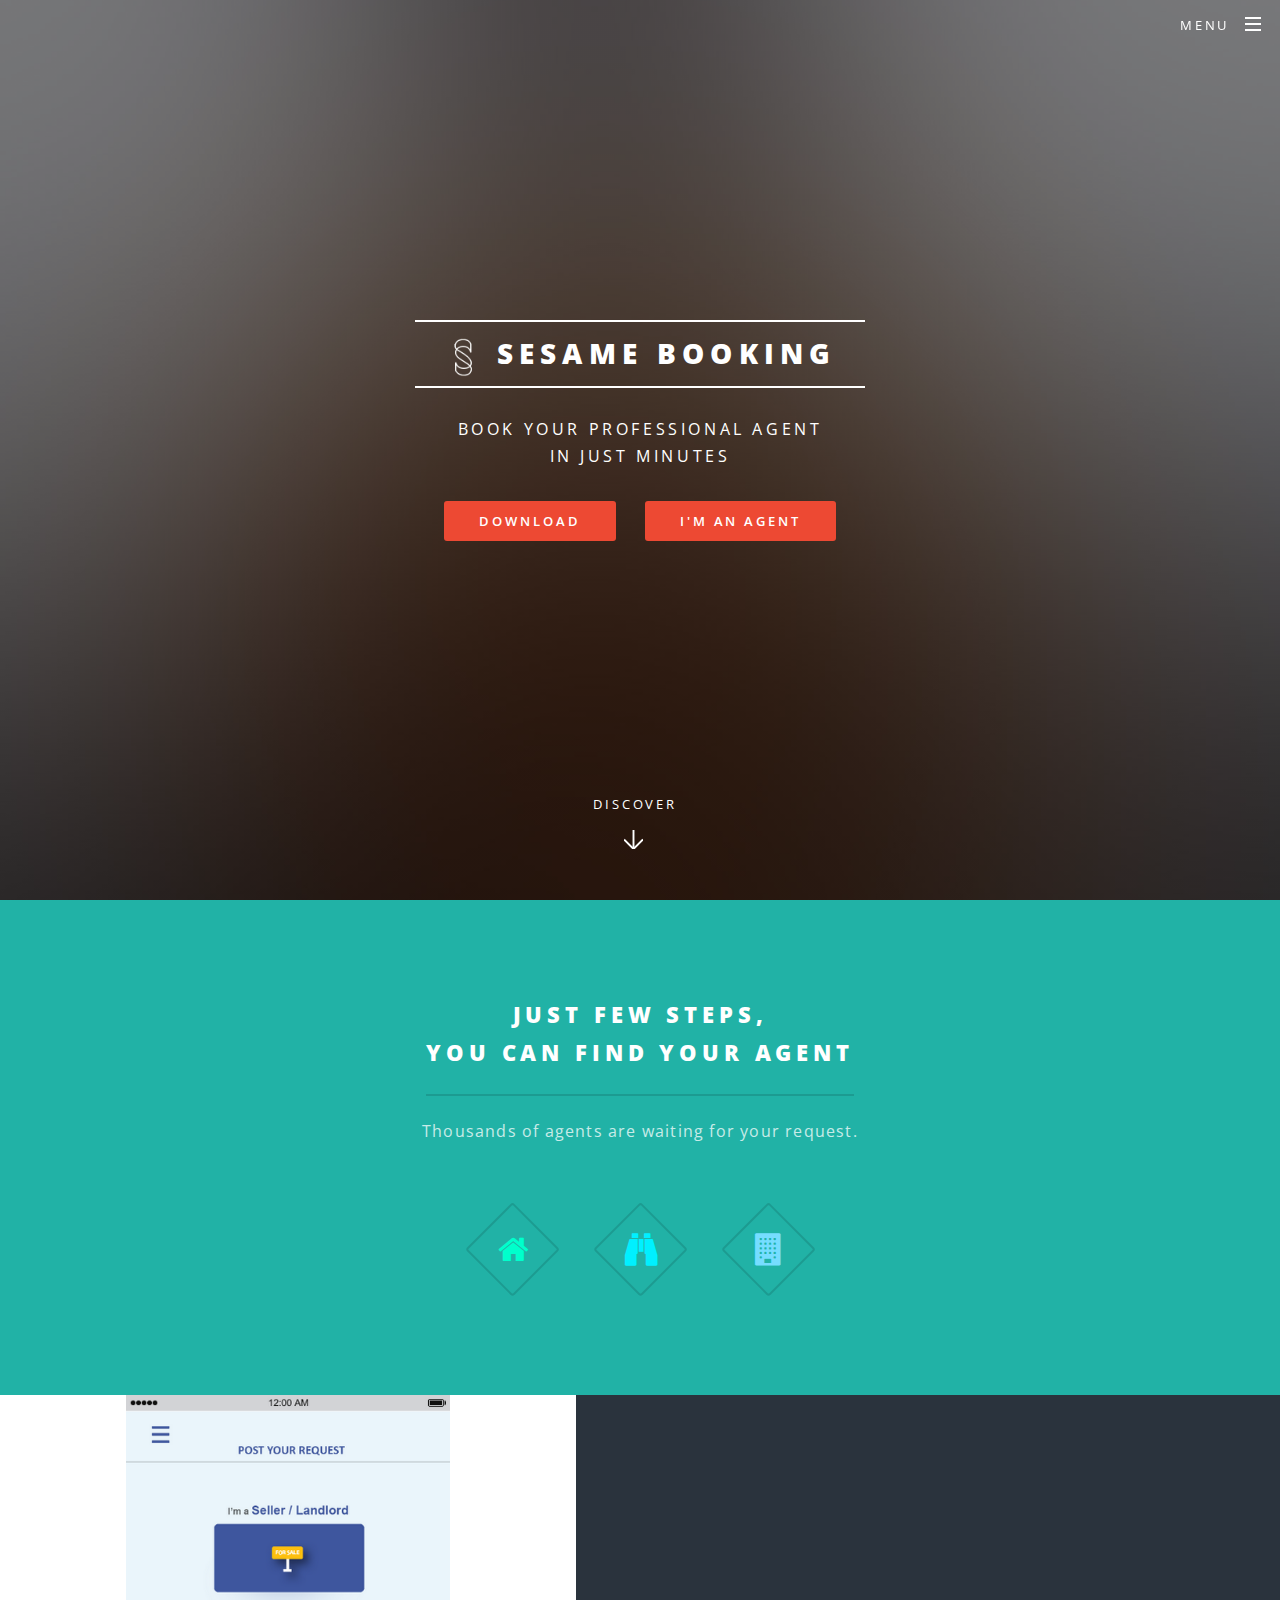
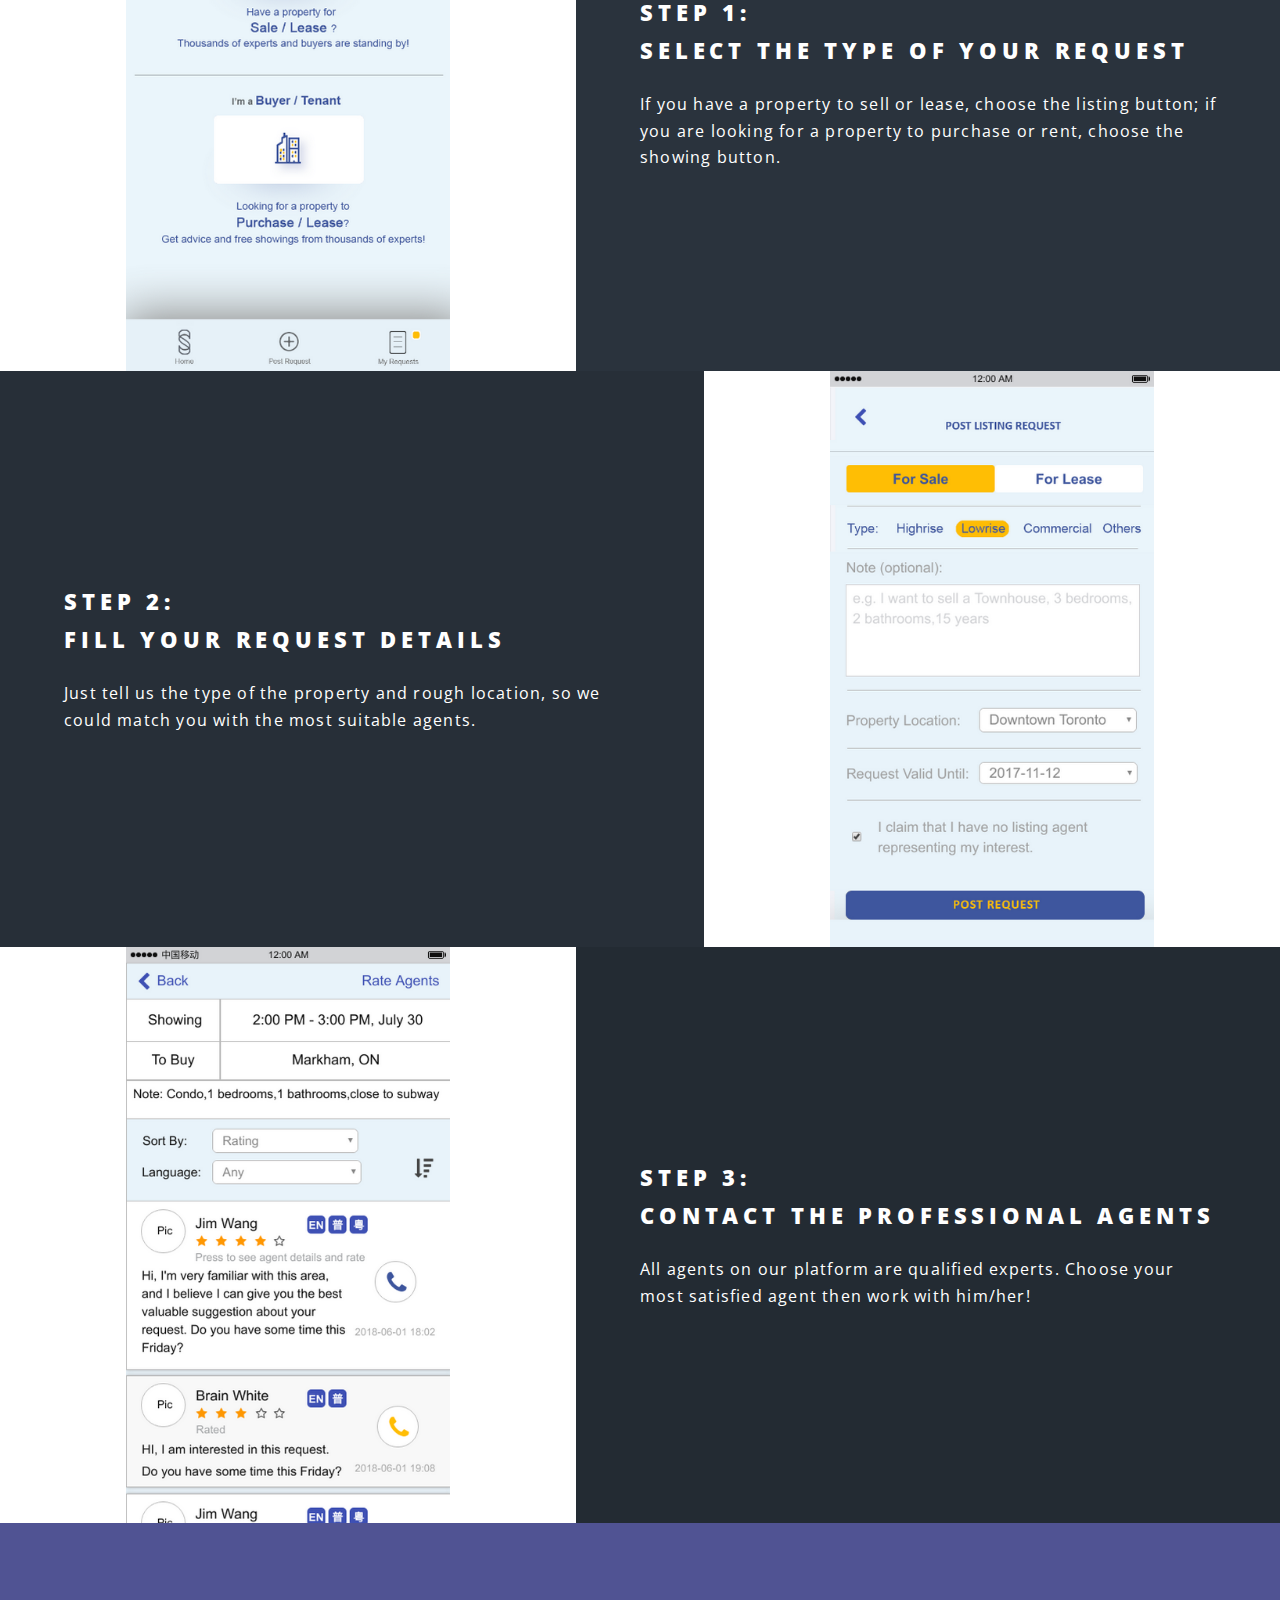
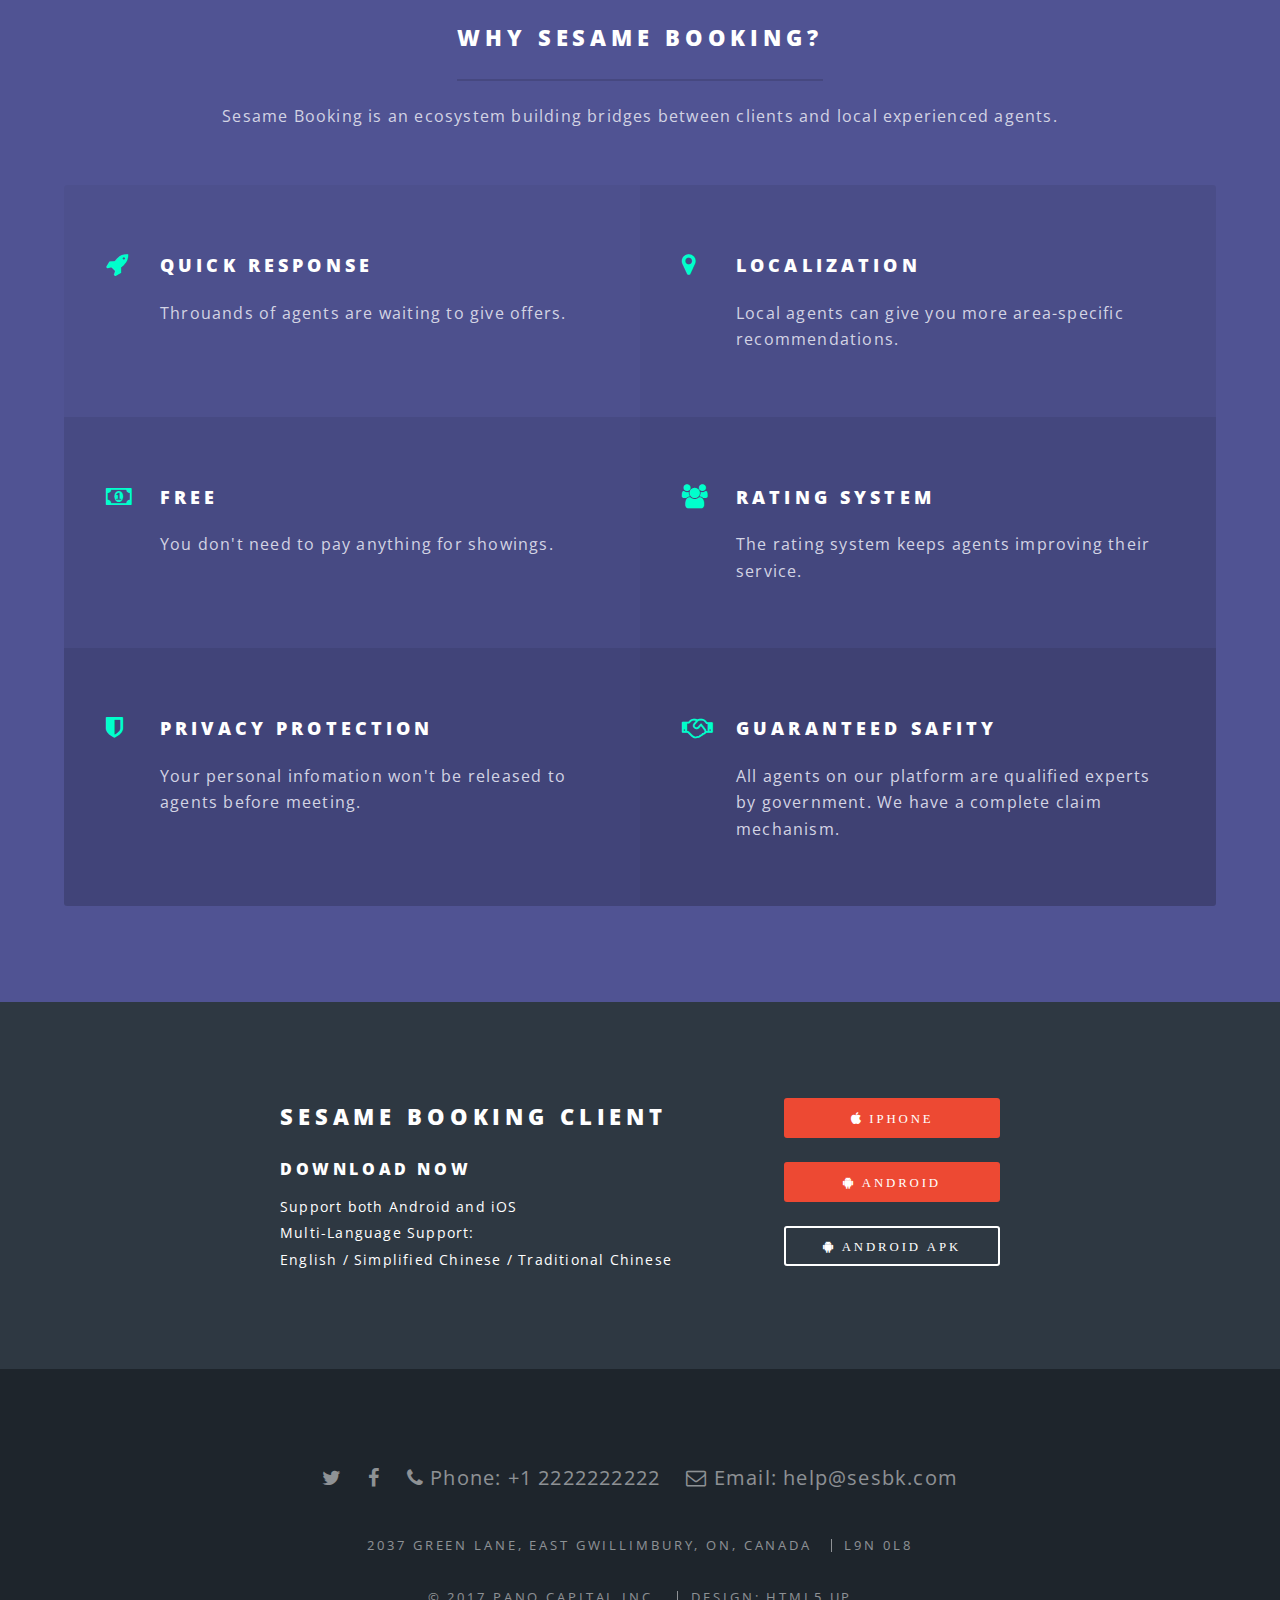
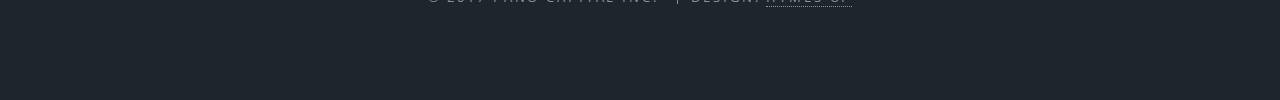
==== index.html @ da94c0e7 "first" ====
<!DOCTYPE HTML>
<!--
	Spectral by HTML5 UP
	html5up.net | @ajlkn
	Free for personal and commercial use under the CCA 3.0 license (html5up.net/license)
-->
<html>

<head>
	<title>Sesame Booking</title>
	<meta charset="utf-8" />
	<meta name="viewport" content="width=device-width, initial-scale=1" />
	<!--[if lte IE 8]><script src="assets/js/ie/html5shiv.js"></script><![endif]-->
	<link rel="stylesheet" href="assets/css/main.css" />
	<!--[if lte IE 8]><link rel="stylesheet" href="assets/css/ie8.css" /><![endif]-->
	<!--[if lte IE 9]><link rel="stylesheet" href="assets/css/ie9.css" /><![endif]-->
</head>

<body class="landing">

	<!-- Page Wrapper -->
	<div id="page-wrapper">

		<!-- Header -->
		<header id="header" class="alt">
			<h1>
				<a href="index.html">
					<img src="images/icon.png" width="30" height="30" style="vertical-align:middle" /> Sesame Booking</a>
			</h1>
			<nav id="nav">
				<ul>
					<li class="special">
						<a href="#menu" class="menuToggle">
							<span>Menu</span>
						</a>
						<div id="menu">
							<ul>
								<li>
									<a href="index.html">Home</a>
								</li>
								<li>
									<a href="#cta">Agent</a>
								</li>
								<li>
									<a href="#cta">Client Download</a>
								</li>
								<li>
									<a href="#cta">Agent Download</a>
								</li>
								<li>
									<a href="elements.html">Help</a>
								</li>
							</ul>
						</div>
					</li>
				</ul>
			</nav>
		</header>

		<!-- Banner -->
		<section id="banner">
			<div class="inner">
				<h2>
					<img src="images/icon.png" width="40" height="40" style="vertical-align:middle" /> Sesame Booking</h2>
				<p>Book your professional agent
					<br/>in just minutes</p>
				<ul class="actions">
					<li>
						<a href="#cta" class="button special">Download</a>
					</li>
					<li>
						<a href="elements.html" class="button special">I'm an Agent</a>
					</li>
				</ul>
			</div>
			<a href="#one" class="more scrolly">Discover</a>
		</section>

		<section id="one" class="wrapper style1 special">
			<div class="inner">
				<header class="major">
					<h2>Just few steps,
						<br/>you can find your agent</h2>
					<p>Thousands of agents are waiting for your request.</p>
				</header>
				<ul class="icons major">
					<li>
						<span class="icon fa-home major style1">
							<span class="label">House</span>
						</span>
					</li>
					<li>
						<span class="icon fa-binoculars major style2">
							<span class="label">Looking for</span>
						</span>
					</li>
					<li>
						<span class="icon fa-building major style3">
							<span class="label">Condo</span>
						</span>
					</li>
				</ul>
			</div>
		</section>

		<section id="two" class="wrapper alt style2">
			<section class="spotlight">
				<div class="image">
					<img src="images/c1.png" alt="" />
				</div>
				<div class="content">
					<h2>STEP 1:
						<br/> Select the type of your request</h2>
					<p>If you have a property to sell or lease, choose the listing button; if you are looking for a property to purchase or
						rent, choose the showing button.
					</p>
				</div>
			</section>
			<section class="spotlight">
				<div class="image">
					<img src="images/c2.png" alt="" />
				</div>
				<div class="content">
					<h2>STEP 2:
						<br/> Fill your request details</h2>
					<p>Just tell us the type of the property and rough location, so we could match you with the most suitable agents.</p>
				</div>
			</section>
			<section class="spotlight">
				<div class="image">
					<img src="images/c3.png" alt="" />
				</div>
				<div class="content">
					<h2>STEP 3:
						<br /> Contact the professional agents</h2>
					<p>All agents on our platform are qualified experts. Choose your most satisfied agent then work with him/her!</p>
				</div>
			</section>
		</section>

		<section id="three" class="wrapper style3 special">
			<div class="inner">
				<header class="major">
					<h2>Why Sesame Booking?</h2>
					<p>Sesame Booking is an ecosystem building bridges between clients and local experienced agents.</p>
				</header>
				<ul class="features">
					<li class="icon fa-rocket">
						<h3>Quick Response</h3>
						<p>Throuands of agents are waiting to give offers.</p>
					</li>
					<li class="icon fa-map-marker">
						<h3>Localization</h3>
						<p>Local agents can give you more area-specific recommendations.</p>
					</li>
					<li class="icon fa-money">
						<h3>Free</h3>
						<p>You don't need to pay anything for showings.</p>
					</li>
					<li class="icon fa-users">
						<h3>Rating System</h3>
						<p>The rating system keeps agents improving their service.</p>
					</li>
					<li class="icon fa-shield">
						<h3>Privacy Protection</h3>
						<p>Your personal infomation won't be released to agents before meeting.</p>
					</li>
					<li class="icon fa-handshake-o">
						<h3>Guaranteed Safity</h3>
						<p>All agents on our platform are qualified experts by government. We have a complete claim mechanism.</p>
					</li>
				</ul>
			</div>
		</section>

		<!-- CTA -->
		<section id="cta" class="wrapper style4">
			<div class="inner">
				<header>
					<h2>Sesame Booking Client</h2>
					<h4>Download Now</h4>
					<p>
						Support both Android and iOS
						<br/> Multi-Language Support:
						<br/> English / Simplified Chinese / Traditional Chinese</p>
				</header>
				<ul class="actions vertical">
					<li>
						<a href="#" class="button fit special">
							<i class="fa fa-apple"> iPhone</i>
						</a>
					</li>
					<li>
						<a href="#" class="button fit special">
							<i class="fa fa-android"> Android</i>
						</a>
					</li>
					<li>
						<a href="#" class="button fit">
							<i class="fa fa-android"> Android APK</i>
						</a>
					</li>
				</ul>
			</div>
		</section>

		<!-- Footer -->
		<footer id="footer">
			<ul class="icons">
				<li>
					<a href="#" class="icon fa-twitter">
						<span class="label">Twitter</span>
					</a>
				</li>
				<li>
					<a href="#" class="icon fa-facebook">
						<span class="label">Facebook</span>
					</a>
				</li>
				<li>
					<a href="phoneto:2222222222" class="icon fa-phone">
						Phone: +1 2222222222
					</a>
				</li>
				<li>
					<a href="mailto:help@sesbk.com" class="icon fa-envelope-o">
						Email: help@sesbk.com
					</a>
				</li>
			</ul>
			<ul class="copyright">
				<li>2037 Green Lane, East Gwillimbury, ON, Canada</li>
				<li>L9N 0L8</li>
			</ul>
			<ul class="copyright">
				<li>&copy; 2017 Pano Capital Inc.</li>
				<li>Design:
					<a href="http://html5up.net">HTML5 UP</a>
				</li>
			</ul>
		</footer>

	</div>

	<!-- Scripts -->
	<script src="assets/js/jquery.min.js"></script>
	<script src="assets/js/jquery.scrollex.min.js"></script>
	<script src="assets/js/jquery.scrolly.min.js"></script>
	<script src="assets/js/skel.min.js"></script>
	<script src="assets/js/util.js"></script>
	<!--[if lte IE 8]><script src="assets/js/ie/respond.min.js"></script><![endif]-->
	<script src="assets/js/main.js"></script>

</body>

</html>
---- assets/css/main.css ----
@import url(font-awesome.min.css);
@import url("https://fonts.googleapis.com/css?family=Open+Sans:400,400italic,600,600italic,800,800italic");

/*
	Spectral by HTML5 UP
	html5up.net | @ajlkn
	Free for personal and commercial use under the CCA 3.0 license (html5up.net/license)
*/

/* Reset */

	html, body, div, span, applet, object, iframe, h1, h2, h3, h4, h5, h6, p, blockquote, pre, a, abbr, acronym, address, big, cite, code, del, dfn, em, img, ins, kbd, q, s, samp, small, strike, strong, sub, sup, tt, var, b, u, i, center, dl, dt, dd, ol, ul, li, fieldset, form, label, legend, table, caption, tbody, tfoot, thead, tr, th, td, article, aside, canvas, details, embed, figure, figcaption, footer, header, hgroup, menu, nav, output, ruby, section, summary, time, mark, audio, video {
		margin: 0;
		padding: 0;
		border: 0;
		font-size: 100%;
		font: inherit;
		vertical-align: baseline;
	}

	article, aside, details, figcaption, figure, footer, header, hgroup, menu, nav, section {
		display: block;
	}

	body {
		line-height: 1;
	}

	ol, ul {
		list-style: none;
	}

	blockquote, q {
		quotes: none;
	}

	blockquote:before, blockquote:after, q:before, q:after {
		content: '';
		content: none;
	}

	table {
		border-collapse: collapse;
		border-spacing: 0;
	}

	body {
		-webkit-text-size-adjust: none;
	}

/* Box Model */

	*, *:before, *:after {
		-moz-box-sizing: border-box;
		-webkit-box-sizing: border-box;
		box-sizing: border-box;
	}

/* Grid */

	.row {
		border-bottom: solid 1px transparent;
		-moz-box-sizing: border-box;
		-webkit-box-sizing: border-box;
		box-sizing: border-box;
	}

	.row > * {
		float: left;
		-moz-box-sizing: border-box;
		-webkit-box-sizing: border-box;
		box-sizing: border-box;
	}

	.row:after, .row:before {
		content: '';
		display: block;
		clear: both;
		height: 0;
	}

	.row.uniform > * > :first-child {
		margin-top: 0;
	}

	.row.uniform > * > :last-child {
		margin-bottom: 0;
	}

	.row.\30 \25 > * {
		padding: 0 0 0 0em;
	}

	.row.\30 \25 {
		margin: 0 0 -1px 0em;
	}

	.row.uniform.\30 \25 > * {
		padding: 0em 0 0 0em;
	}

	.row.uniform.\30 \25 {
		margin: 0em 0 -1px 0em;
	}

	.row > * {
		padding: 0 0 0 1.5em;
	}

	.row {
		margin: 0 0 -1px -1.5em;
	}

	.row.uniform > * {
		padding: 1.5em 0 0 1.5em;
	}

	.row.uniform {
		margin: -1.5em 0 -1px -1.5em;
	}

	.row.\32 00\25 > * {
		padding: 0 0 0 3em;
	}

	.row.\32 00\25 {
		margin: 0 0 -1px -3em;
	}

	.row.uniform.\32 00\25 > * {
		padding: 3em 0 0 3em;
	}

	.row.uniform.\32 00\25 {
		margin: -3em 0 -1px -3em;
	}

	.row.\31 50\25 > * {
		padding: 0 0 0 2.25em;
	}

	.row.\31 50\25 {
		margin: 0 0 -1px -2.25em;
	}

	.row.uniform.\31 50\25 > * {
		padding: 2.25em 0 0 2.25em;
	}

	.row.uniform.\31 50\25 {
		margin: -2.25em 0 -1px -2.25em;
	}

	.row.\35 0\25 > * {
		padding: 0 0 0 0.75em;
	}

	.row.\35 0\25 {
		margin: 0 0 -1px -0.75em;
	}

	.row.uniform.\35 0\25 > * {
		padding: 0.75em 0 0 0.75em;
	}

	.row.uniform.\35 0\25 {
		margin: -0.75em 0 -1px -0.75em;
	}

	.row.\32 5\25 > * {
		padding: 0 0 0 0.375em;
	}

	.row.\32 5\25 {
		margin: 0 0 -1px -0.375em;
	}

	.row.uniform.\32 5\25 > * {
		padding: 0.375em 0 0 0.375em;
	}

	.row.uniform.\32 5\25 {
		margin: -0.375em 0 -1px -0.375em;
	}

	.\31 2u, .\31 2u\24 {
		width: 100%;
		clear: none;
		margin-left: 0;
	}

	.\31 1u, .\31 1u\24 {
		width: 91.6666666667%;
		clear: none;
		margin-left: 0;
	}

	.\31 0u, .\31 0u\24 {
		width: 83.3333333333%;
		clear: none;
		margin-left: 0;
	}

	.\39 u, .\39 u\24 {
		width: 75%;
		clear: none;
		margin-left: 0;
	}

	.\38 u, .\38 u\24 {
		width: 66.6666666667%;
		clear: none;
		margin-left: 0;
	}

	.\37 u, .\37 u\24 {
		width: 58.3333333333%;
		clear: none;
		margin-left: 0;
	}

	.\36 u, .\36 u\24 {
		width: 50%;
		clear: none;
		margin-left: 0;
	}

	.\35 u, .\35 u\24 {
		width: 41.6666666667%;
		clear: none;
		margin-left: 0;
	}

	.\34 u, .\34 u\24 {
		width: 33.3333333333%;
		clear: none;
		margin-left: 0;
	}

	.\33 u, .\33 u\24 {
		width: 25%;
		clear: none;
		margin-left: 0;
	}

	.\32 u, .\32 u\24 {
		width: 16.6666666667%;
		clear: none;
		margin-left: 0;
	}

	.\31 u, .\31 u\24 {
		width: 8.3333333333%;
		clear: none;
		margin-left: 0;
	}

	.\31 2u\24 + *,
	.\31 1u\24 + *,
	.\31 0u\24 + *,
	.\39 u\24 + *,
	.\38 u\24 + *,
	.\37 u\24 + *,
	.\36 u\24 + *,
	.\35 u\24 + *,
	.\34 u\24 + *,
	.\33 u\24 + *,
	.\32 u\24 + *,
	.\31 u\24 + * {
		clear: left;
	}

	.\-11u {
		margin-left: 91.66667%;
	}

	.\-10u {
		margin-left: 83.33333%;
	}

	.\-9u {
		margin-left: 75%;
	}

	.\-8u {
		margin-left: 66.66667%;
	}

	.\-7u {
		margin-left: 58.33333%;
	}

	.\-6u {
		margin-left: 50%;
	}

	.\-5u {
		margin-left: 41.66667%;
	}

	.\-4u {
		margin-left: 33.33333%;
	}

	.\-3u {
		margin-left: 25%;
	}

	.\-2u {
		margin-left: 16.66667%;
	}

	.\-1u {
		margin-left: 8.33333%;
	}

	@media screen and (max-width: 1680px) {

		.row > * {
			padding: 0 0 0 1.5em;
		}

		.row {
			margin: 0 0 -1px -1.5em;
		}

		.row.uniform > * {
			padding: 1.5em 0 0 1.5em;
		}

		.row.uniform {
			margin: -1.5em 0 -1px -1.5em;
		}

		.row.\32 00\25 > * {
			padding: 0 0 0 3em;
		}

		.row.\32 00\25 {
			margin: 0 0 -1px -3em;
		}

		.row.uniform.\32 00\25 > * {
			padding: 3em 0 0 3em;
		}

		.row.uniform.\32 00\25 {
			margin: -3em 0 -1px -3em;
		}

		.row.\31 50\25 > * {
			padding: 0 0 0 2.25em;
		}

		.row.\31 50\25 {
			margin: 0 0 -1px -2.25em;
		}

		.row.uniform.\31 50\25 > * {
			padding: 2.25em 0 0 2.25em;
		}

		.row.uniform.\31 50\25 {
			margin: -2.25em 0 -1px -2.25em;
		}

		.row.\35 0\25 > * {
			padding: 0 0 0 0.75em;
		}

		.row.\35 0\25 {
			margin: 0 0 -1px -0.75em;
		}

		.row.uniform.\35 0\25 > * {
			padding: 0.75em 0 0 0.75em;
		}

		.row.uniform.\35 0\25 {
			margin: -0.75em 0 -1px -0.75em;
		}

		.row.\32 5\25 > * {
			padding: 0 0 0 0.375em;
		}

		.row.\32 5\25 {
			margin: 0 0 -1px -0.375em;
		}

		.row.uniform.\32 5\25 > * {
			padding: 0.375em 0 0 0.375em;
		}

		.row.uniform.\32 5\25 {
			margin: -0.375em 0 -1px -0.375em;
		}

		.\31 2u\28xlarge\29, .\31 2u\24\28xlarge\29 {
			width: 100%;
			clear: none;
			margin-left: 0;
		}

		.\31 1u\28xlarge\29, .\31 1u\24\28xlarge\29 {
			width: 91.6666666667%;
			clear: none;
			margin-left: 0;
		}

		.\31 0u\28xlarge\29, .\31 0u\24\28xlarge\29 {
			width: 83.3333333333%;
			clear: none;
			margin-left: 0;
		}

		.\39 u\28xlarge\29, .\39 u\24\28xlarge\29 {
			width: 75%;
			clear: none;
			margin-left: 0;
		}

		.\38 u\28xlarge\29, .\38 u\24\28xlarge\29 {
			width: 66.6666666667%;
			clear: none;
			margin-left: 0;
		}

		.\37 u\28xlarge\29, .\37 u\24\28xlarge\29 {
			width: 58.3333333333%;
			clear: none;
			margin-left: 0;
		}

		.\36 u\28xlarge\29, .\36 u\24\28xlarge\29 {
			width: 50%;
			clear: none;
			margin-left: 0;
		}

		.\35 u\28xlarge\29, .\35 u\24\28xlarge\29 {
			width: 41.6666666667%;
			clear: none;
			margin-left: 0;
		}

		.\34 u\28xlarge\29, .\34 u\24\28xlarge\29 {
			width: 33.3333333333%;
			clear: none;
			margin-left: 0;
		}

		.\33 u\28xlarge\29, .\33 u\24\28xlarge\29 {
			width: 25%;
			clear: none;
			margin-left: 0;
		}

		.\32 u\28xlarge\29, .\32 u\24\28xlarge\29 {
			width: 16.6666666667%;
			clear: none;
			margin-left: 0;
		}

		.\31 u\28xlarge\29, .\31 u\24\28xlarge\29 {
			width: 8.3333333333%;
			clear: none;
			margin-left: 0;
		}

		.\31 2u\24\28xlarge\29 + *,
		.\31 1u\24\28xlarge\29 + *,
		.\31 0u\24\28xlarge\29 + *,
		.\39 u\24\28xlarge\29 + *,
		.\38 u\24\28xlarge\29 + *,
		.\37 u\24\28xlarge\29 + *,
		.\36 u\24\28xlarge\29 + *,
		.\35 u\24\28xlarge\29 + *,
		.\34 u\24\28xlarge\29 + *,
		.\33 u\24\28xlarge\29 + *,
		.\32 u\24\28xlarge\29 + *,
		.\31 u\24\28xlarge\29 + * {
			clear: left;
		}

		.\-11u\28xlarge\29 {
			margin-left: 91.66667%;
		}

		.\-10u\28xlarge\29 {
			margin-left: 83.33333%;
		}

		.\-9u\28xlarge\29 {
			margin-left: 75%;
		}

		.\-8u\28xlarge\29 {
			margin-left: 66.66667%;
		}

		.\-7u\28xlarge\29 {
			margin-left: 58.33333%;
		}

		.\-6u\28xlarge\29 {
			margin-left: 50%;
		}

		.\-5u\28xlarge\29 {
			margin-left: 41.66667%;
		}

		.\-4u\28xlarge\29 {
			margin-left: 33.33333%;
		}

		.\-3u\28xlarge\29 {
			margin-left: 25%;
		}

		.\-2u\28xlarge\29 {
			margin-left: 16.66667%;
		}

		.\-1u\28xlarge\29 {
			margin-left: 8.33333%;
		}

	}

	@media screen and (max-width: 1280px) {

		.row > * {
			padding: 0 0 0 1.5em;
		}

		.row {
			margin: 0 0 -1px -1.5em;
		}

		.row.uniform > * {
			padding: 1.5em 0 0 1.5em;
		}

		.row.uniform {
			margin: -1.5em 0 -1px -1.5em;
		}

		.row.\32 00\25 > * {
			padding: 0 0 0 3em;
		}

		.row.\32 00\25 {
			margin: 0 0 -1px -3em;
		}

		.row.uniform.\32 00\25 > * {
			padding: 3em 0 0 3em;
		}

		.row.uniform.\32 00\25 {
			margin: -3em 0 -1px -3em;
		}

		.row.\31 50\25 > * {
			padding: 0 0 0 2.25em;
		}

		.row.\31 50\25 {
			margin: 0 0 -1px -2.25em;
		}

		.row.uniform.\31 50\25 > * {
			padding: 2.25em 0 0 2.25em;
		}

		.row.uniform.\31 50\25 {
			margin: -2.25em 0 -1px -2.25em;
		}

		.row.\35 0\25 > * {
			padding: 0 0 0 0.75em;
		}

		.row.\35 0\25 {
			margin: 0 0 -1px -0.75em;
		}

		.row.uniform.\35 0\25 > * {
			padding: 0.75em 0 0 0.75em;
		}

		.row.uniform.\35 0\25 {
			margin: -0.75em 0 -1px -0.75em;
		}

		.row.\32 5\25 > * {
			padding: 0 0 0 0.375em;
		}

		.row.\32 5\25 {
			margin: 0 0 -1px -0.375em;
		}

		.row.uniform.\32 5\25 > * {
			padding: 0.375em 0 0 0.375em;
		}

		.row.uniform.\32 5\25 {
			margin: -0.375em 0 -1px -0.375em;
		}

		.\31 2u\28large\29, .\31 2u\24\28large\29 {
			width: 100%;
			clear: none;
			margin-left: 0;
		}

		.\31 1u\28large\29, .\31 1u\24\28large\29 {
			width: 91.6666666667%;
			clear: none;
			margin-left: 0;
		}

		.\31 0u\28large\29, .\31 0u\24\28large\29 {
			width: 83.3333333333%;
			clear: none;
			margin-left: 0;
		}

		.\39 u\28large\29, .\39 u\24\28large\29 {
			width: 75%;
			clear: none;
			margin-left: 0;
		}

		.\38 u\28large\29, .\38 u\24\28large\29 {
			width: 66.6666666667%;
			clear: none;
			margin-left: 0;
		}

		.\37 u\28large\29, .\37 u\24\28large\29 {
			width: 58.3333333333%;
			clear: none;
			margin-left: 0;
		}

		.\36 u\28large\29, .\36 u\24\28large\29 {
			width: 50%;
			clear: none;
			margin-left: 0;
		}

		.\35 u\28large\29, .\35 u\24\28large\29 {
			width: 41.6666666667%;
			clear: none;
			margin-left: 0;
		}

		.\34 u\28large\29, .\34 u\24\28large\29 {
			width: 33.3333333333%;
			clear: none;
			margin-left: 0;
		}

		.\33 u\28large\29, .\33 u\24\28large\29 {
			width: 25%;
			clear: none;
			margin-left: 0;
		}

		.\32 u\28large\29, .\32 u\24\28large\29 {
			width: 16.6666666667%;
			clear: none;
			margin-left: 0;
		}

		.\31 u\28large\29, .\31 u\24\28large\29 {
			width: 8.3333333333%;
			clear: none;
			margin-left: 0;
		}

		.\31 2u\24\28large\29 + *,
		.\31 1u\24\28large\29 + *,
		.\31 0u\24\28large\29 + *,
		.\39 u\24\28large\29 + *,
		.\38 u\24\28large\29 + *,
		.\37 u\24\28large\29 + *,
		.\36 u\24\28large\29 + *,
		.\35 u\24\28large\29 + *,
		.\34 u\24\28large\29 + *,
		.\33 u\24\28large\29 + *,
		.\32 u\24\28large\29 + *,
		.\31 u\24\28large\29 + * {
			clear: left;
		}

		.\-11u\28large\29 {
			margin-left: 91.66667%;
		}

		.\-10u\28large\29 {
			margin-left: 83.33333%;
		}

		.\-9u\28large\29 {
			margin-left: 75%;
		}

		.\-8u\28large\29 {
			margin-left: 66.66667%;
		}

		.\-7u\28large\29 {
			margin-left: 58.33333%;
		}

		.\-6u\28large\29 {
			margin-left: 50%;
		}

		.\-5u\28large\29 {
			margin-left: 41.66667%;
		}

		.\-4u\28large\29 {
			margin-left: 33.33333%;
		}

		.\-3u\28large\29 {
			margin-left: 25%;
		}

		.\-2u\28large\29 {
			margin-left: 16.66667%;
		}

		.\-1u\28large\29 {
			margin-left: 8.33333%;
		}

	}

	@media screen and (max-width: 980px) {

		.row > * {
			padding: 0 0 0 1.5em;
		}

		.row {
			margin: 0 0 -1px -1.5em;
		}

		.row.uniform > * {
			padding: 1.5em 0 0 1.5em;
		}

		.row.uniform {
			margin: -1.5em 0 -1px -1.5em;
		}

		.row.\32 00\25 > * {
			padding: 0 0 0 3em;
		}

		.row.\32 00\25 {
			margin: 0 0 -1px -3em;
		}

		.row.uniform.\32 00\25 > * {
			padding: 3em 0 0 3em;
		}

		.row.uniform.\32 00\25 {
			margin: -3em 0 -1px -3em;
		}

		.row.\31 50\25 > * {
			padding: 0 0 0 2.25em;
		}

		.row.\31 50\25 {
			margin: 0 0 -1px -2.25em;
		}

		.row.uniform.\31 50\25 > * {
			padding: 2.25em 0 0 2.25em;
		}

		.row.uniform.\31 50\25 {
			margin: -2.25em 0 -1px -2.25em;
		}

		.row.\35 0\25 > * {
			padding: 0 0 0 0.75em;
		}

		.row.\35 0\25 {
			margin: 0 0 -1px -0.75em;
		}

		.row.uniform.\35 0\25 > * {
			padding: 0.75em 0 0 0.75em;
		}

		.row.uniform.\35 0\25 {
			margin: -0.75em 0 -1px -0.75em;
		}

		.row.\32 5\25 > * {
			padding: 0 0 0 0.375em;
		}

		.row.\32 5\25 {
			margin: 0 0 -1px -0.375em;
		}

		.row.uniform.\32 5\25 > * {
			padding: 0.375em 0 0 0.375em;
		}

		.row.uniform.\32 5\25 {
			margin: -0.375em 0 -1px -0.375em;
		}

		.\31 2u\28medium\29, .\31 2u\24\28medium\29 {
			width: 100%;
			clear: none;
			margin-left: 0;
		}

		.\31 1u\28medium\29, .\31 1u\24\28medium\29 {
			width: 91.6666666667%;
			clear: none;
			margin-left: 0;
		}

		.\31 0u\28medium\29, .\31 0u\24\28medium\29 {
			width: 83.3333333333%;
			clear: none;
			margin-left: 0;
		}

		.\39 u\28medium\29, .\39 u\24\28medium\29 {
			width: 75%;
			clear: none;
			margin-left: 0;
		}

		.\38 u\28medium\29, .\38 u\24\28medium\29 {
			width: 66.6666666667%;
			clear: none;
			margin-left: 0;
		}

		.\37 u\28medium\29, .\37 u\24\28medium\29 {
			width: 58.3333333333%;
			clear: none;
			margin-left: 0;
		}

		.\36 u\28medium\29, .\36 u\24\28medium\29 {
			width: 50%;
			clear: none;
			margin-left: 0;
		}

		.\35 u\28medium\29, .\35 u\24\28medium\29 {
			width: 41.6666666667%;
			clear: none;
			margin-left: 0;
		}

		.\34 u\28medium\29, .\34 u\24\28medium\29 {
			width: 33.3333333333%;
			clear: none;
			margin-left: 0;
		}

		.\33 u\28medium\29, .\33 u\24\28medium\29 {
			width: 25%;
			clear: none;
			margin-left: 0;
		}

		.\32 u\28medium\29, .\32 u\24\28medium\29 {
			width: 16.6666666667%;
			clear: none;
			margin-left: 0;
		}

		.\31 u\28medium\29, .\31 u\24\28medium\29 {
			width: 8.3333333333%;
			clear: none;
			margin-left: 0;
		}

		.\31 2u\24\28medium\29 + *,
		.\31 1u\24\28medium\29 + *,
		.\31 0u\24\28medium\29 + *,
		.\39 u\24\28medium\29 + *,
		.\38 u\24\28medium\29 + *,
		.\37 u\24\28medium\29 + *,
		.\36 u\24\28medium\29 + *,
		.\35 u\24\28medium\29 + *,
		.\34 u\24\28medium\29 + *,
		.\33 u\24\28medium\29 + *,
		.\32 u\24\28medium\29 + *,
		.\31 u\24\28medium\29 + * {
			clear: left;
		}

		.\-11u\28medium\29 {
			margin-left: 91.66667%;
		}

		.\-10u\28medium\29 {
			margin-left: 83.33333%;
		}

		.\-9u\28medium\29 {
			margin-left: 75%;
		}

		.\-8u\28medium\29 {
			margin-left: 66.66667%;
		}

		.\-7u\28medium\29 {
			margin-left: 58.33333%;
		}

		.\-6u\28medium\29 {
			margin-left: 50%;
		}

		.\-5u\28medium\29 {
			margin-left: 41.66667%;
		}

		.\-4u\28medium\29 {
			margin-left: 33.33333%;
		}

		.\-3u\28medium\29 {
			margin-left: 25%;
		}

		.\-2u\28medium\29 {
			margin-left: 16.66667%;
		}

		.\-1u\28medium\29 {
			margin-left: 8.33333%;
		}

	}

	@media screen and (max-width: 736px) {

		.row > * {
			padding: 0 0 0 1.5em;
		}

		.row {
			margin: 0 0 -1px -1.5em;
		}

		.row.uniform > * {
			padding: 1.5em 0 0 1.5em;
		}

		.row.uniform {
			margin: -1.5em 0 -1px -1.5em;
		}

		.row.\32 00\25 > * {
			padding: 0 0 0 3em;
		}

		.row.\32 00\25 {
			margin: 0 0 -1px -3em;
		}

		.row.uniform.\32 00\25 > * {
			padding: 3em 0 0 3em;
		}

		.row.uniform.\32 00\25 {
			margin: -3em 0 -1px -3em;
		}

		.row.\31 50\25 > * {
			padding: 0 0 0 2.25em;
		}

		.row.\31 50\25 {
			margin: 0 0 -1px -2.25em;
		}

		.row.uniform.\31 50\25 > * {
			padding: 2.25em 0 0 2.25em;
		}

		.row.uniform.\31 50\25 {
			margin: -2.25em 0 -1px -2.25em;
		}

		.row.\35 0\25 > * {
			padding: 0 0 0 0.75em;
		}

		.row.\35 0\25 {
			margin: 0 0 -1px -0.75em;
		}

		.row.uniform.\35 0\25 > * {
			padding: 0.75em 0 0 0.75em;
		}

		.row.uniform.\35 0\25 {
			margin: -0.75em 0 -1px -0.75em;
		}

		.row.\32 5\25 > * {
			padding: 0 0 0 0.375em;
		}

		.row.\32 5\25 {
			margin: 0 0 -1px -0.375em;
		}

		.row.uniform.\32 5\25 > * {
			padding: 0.375em 0 0 0.375em;
		}

		.row.uniform.\32 5\25 {
			margin: -0.375em 0 -1px -0.375em;
		}

		.\31 2u\28small\29, .\31 2u\24\28small\29 {
			width: 100%;
			clear: none;
			margin-left: 0;
		}

		.\31 1u\28small\29, .\31 1u\24\28small\29 {
			width: 91.6666666667%;
			clear: none;
			margin-left: 0;
		}

		.\31 0u\28small\29, .\31 0u\24\28small\29 {
			width: 83.3333333333%;
			clear: none;
			margin-left: 0;
		}

		.\39 u\28small\29, .\39 u\24\28small\29 {
			width: 75%;
			clear: none;
			margin-left: 0;
		}

		.\38 u\28small\29, .\38 u\24\28small\29 {
			width: 66.6666666667%;
			clear: none;
			margin-left: 0;
		}

		.\37 u\28small\29, .\37 u\24\28small\29 {
			width: 58.3333333333%;
			clear: none;
			margin-left: 0;
		}

		.\36 u\28small\29, .\36 u\24\28small\29 {
			width: 50%;
			clear: none;
			margin-left: 0;
		}

		.\35 u\28small\29, .\35 u\24\28small\29 {
			width: 41.6666666667%;
			clear: none;
			margin-left: 0;
		}

		.\34 u\28small\29, .\34 u\24\28small\29 {
			width: 33.3333333333%;
			clear: none;
			margin-left: 0;
		}

		.\33 u\28small\29, .\33 u\24\28small\29 {
			width: 25%;
			clear: none;
			margin-left: 0;
		}

		.\32 u\28small\29, .\32 u\24\28small\29 {
			width: 16.6666666667%;
			clear: none;
			margin-left: 0;
		}

		.\31 u\28small\29, .\31 u\24\28small\29 {
			width: 8.3333333333%;
			clear: none;
			margin-left: 0;
		}

		.\31 2u\24\28small\29 + *,
		.\31 1u\24\28small\29 + *,
		.\31 0u\24\28small\29 + *,
		.\39 u\24\28small\29 + *,
		.\38 u\24\28small\29 + *,
		.\37 u\24\28small\29 + *,
		.\36 u\24\28small\29 + *,
		.\35 u\24\28small\29 + *,
		.\34 u\24\28small\29 + *,
		.\33 u\24\28small\29 + *,
		.\32 u\24\28small\29 + *,
		.\31 u\24\28small\29 + * {
			clear: left;
		}

		.\-11u\28small\29 {
			margin-left: 91.66667%;
		}

		.\-10u\28small\29 {
			margin-left: 83.33333%;
		}

		.\-9u\28small\29 {
			margin-left: 75%;
		}

		.\-8u\28small\29 {
			margin-left: 66.66667%;
		}

		.\-7u\28small\29 {
			margin-left: 58.33333%;
		}

		.\-6u\28small\29 {
			margin-left: 50%;
		}

		.\-5u\28small\29 {
			margin-left: 41.66667%;
		}

		.\-4u\28small\29 {
			margin-left: 33.33333%;
		}

		.\-3u\28small\29 {
			margin-left: 25%;
		}

		.\-2u\28small\29 {
			margin-left: 16.66667%;
		}

		.\-1u\28small\29 {
			margin-left: 8.33333%;
		}

	}

	@media screen and (max-width: 480px) {

		.row > * {
			padding: 0 0 0 1.5em;
		}

		.row {
			margin: 0 0 -1px -1.5em;
		}

		.row.uniform > * {
			padding: 1.5em 0 0 1.5em;
		}

		.row.uniform {
			margin: -1.5em 0 -1px -1.5em;
		}

		.row.\32 00\25 > * {
			padding: 0 0 0 3em;
		}

		.row.\32 00\25 {
			margin: 0 0 -1px -3em;
		}

		.row.uniform.\32 00\25 > * {
			padding: 3em 0 0 3em;
		}

		.row.uniform.\32 00\25 {
			margin: -3em 0 -1px -3em;
		}

		.row.\31 50\25 > * {
			padding: 0 0 0 2.25em;
		}

		.row.\31 50\25 {
			margin: 0 0 -1px -2.25em;
		}

		.row.uniform.\31 50\25 > * {
			padding: 2.25em 0 0 2.25em;
		}

		.row.uniform.\31 50\25 {
			margin: -2.25em 0 -1px -2.25em;
		}

		.row.\35 0\25 > * {
			padding: 0 0 0 0.75em;
		}

		.row.\35 0\25 {
			margin: 0 0 -1px -0.75em;
		}

		.row.uniform.\35 0\25 > * {
			padding: 0.75em 0 0 0.75em;
		}

		.row.uniform.\35 0\25 {
			margin: -0.75em 0 -1px -0.75em;
		}

		.row.\32 5\25 > * {
			padding: 0 0 0 0.375em;
		}

		.row.\32 5\25 {
			margin: 0 0 -1px -0.375em;
		}

		.row.uniform.\32 5\25 > * {
			padding: 0.375em 0 0 0.375em;
		}

		.row.uniform.\32 5\25 {
			margin: -0.375em 0 -1px -0.375em;
		}

		.\31 2u\28xsmall\29, .\31 2u\24\28xsmall\29 {
			width: 100%;
			clear: none;
			margin-left: 0;
		}

		.\31 1u\28xsmall\29, .\31 1u\24\28xsmall\29 {
			width: 91.6666666667%;
			clear: none;
			margin-left: 0;
		}

		.\31 0u\28xsmall\29, .\31 0u\24\28xsmall\29 {
			width: 83.3333333333%;
			clear: none;
			margin-left: 0;
		}

		.\39 u\28xsmall\29, .\39 u\24\28xsmall\29 {
			width: 75%;
			clear: none;
			margin-left: 0;
		}

		.\38 u\28xsmall\29, .\38 u\24\28xsmall\29 {
			width: 66.6666666667%;
			clear: none;
			margin-left: 0;
		}

		.\37 u\28xsmall\29, .\37 u\24\28xsmall\29 {
			width: 58.3333333333%;
			clear: none;
			margin-left: 0;
		}

		.\36 u\28xsmall\29, .\36 u\24\28xsmall\29 {
			width: 50%;
			clear: none;
			margin-left: 0;
		}

		.\35 u\28xsmall\29, .\35 u\24\28xsmall\29 {
			width: 41.6666666667%;
			clear: none;
			margin-left: 0;
		}

		.\34 u\28xsmall\29, .\34 u\24\28xsmall\29 {
			width: 33.3333333333%;
			clear: none;
			margin-left: 0;
		}

		.\33 u\28xsmall\29, .\33 u\24\28xsmall\29 {
			width: 25%;
			clear: none;
			margin-left: 0;
		}

		.\32 u\28xsmall\29, .\32 u\24\28xsmall\29 {
			width: 16.6666666667%;
			clear: none;
			margin-left: 0;
		}

		.\31 u\28xsmall\29, .\31 u\24\28xsmall\29 {
			width: 8.3333333333%;
			clear: none;
			margin-left: 0;
		}

		.\31 2u\24\28xsmall\29 + *,
		.\31 1u\24\28xsmall\29 + *,
		.\31 0u\24\28xsmall\29 + *,
		.\39 u\24\28xsmall\29 + *,
		.\38 u\24\28xsmall\29 + *,
		.\37 u\24\28xsmall\29 + *,
		.\36 u\24\28xsmall\29 + *,
		.\35 u\24\28xsmall\29 + *,
		.\34 u\24\28xsmall\29 + *,
		.\33 u\24\28xsmall\29 + *,
		.\32 u\24\28xsmall\29 + *,
		.\31 u\24\28xsmall\29 + * {
			clear: left;
		}

		.\-11u\28xsmall\29 {
			margin-left: 91.66667%;
		}

		.\-10u\28xsmall\29 {
			margin-left: 83.33333%;
		}

		.\-9u\28xsmall\29 {
			margin-left: 75%;
		}

		.\-8u\28xsmall\29 {
			margin-left: 66.66667%;
		}

		.\-7u\28xsmall\29 {
			margin-left: 58.33333%;
		}

		.\-6u\28xsmall\29 {
			margin-left: 50%;
		}

		.\-5u\28xsmall\29 {
			margin-left: 41.66667%;
		}

		.\-4u\28xsmall\29 {
			margin-left: 33.33333%;
		}

		.\-3u\28xsmall\29 {
			margin-left: 25%;
		}

		.\-2u\28xsmall\29 {
			margin-left: 16.66667%;
		}

		.\-1u\28xsmall\29 {
			margin-left: 8.33333%;
		}

	}

/* Basic */

	@-ms-viewport {
		width: device-width;
	}

	body {
		background: #2e3842;
	}

		body.is-loading *, body.is-loading *:before, body.is-loading *:after {
			-moz-animation: none !important;
			-webkit-animation: none !important;
			-ms-animation: none !important;
			animation: none !important;
			-moz-transition: none !important;
			-webkit-transition: none !important;
			-ms-transition: none !important;
			transition: none !important;
		}

	body, input, select, textarea {
		color: #fff;
		font-family: "Open Sans", Helvetica, sans-serif;
		font-size: 15pt;
		font-weight: 400;
		letter-spacing: 0.075em;
		line-height: 1.65em;
	}

		@media screen and (max-width: 1680px) {

			body, input, select, textarea {
				font-size: 13pt;
			}

		}

		@media screen and (max-width: 1280px) {

			body, input, select, textarea {
				font-size: 12pt;
			}

		}

		@media screen and (max-width: 736px) {

			body, input, select, textarea {
				font-size: 11pt;
				letter-spacing: 0.0375em;
			}

		}

	a {
		-moz-transition: color 0.2s ease, border-bottom-color 0.2s ease;
		-webkit-transition: color 0.2s ease, border-bottom-color 0.2s ease;
		-ms-transition: color 0.2s ease, border-bottom-color 0.2s ease;
		transition: color 0.2s ease, border-bottom-color 0.2s ease;
		border-bottom: dotted 1px;
		color: inherit;
		text-decoration: none;
	}

		a:hover {
			border-bottom-color: transparent;
		}

	strong, b {
		color: #fff;
		font-weight: 600;
	}

	em, i {
		font-style: italic;
	}

	p {
		margin: 0 0 2em 0;
	}

	h1, h2, h3, h4, h5, h6 {
		color: #fff;
		font-weight: 800;
		letter-spacing: 0.225em;
		line-height: 1em;
		margin: 0 0 1em 0;
		text-transform: uppercase;
	}

		h1 a, h2 a, h3 a, h4 a, h5 a, h6 a {
			color: inherit;
			text-decoration: none;
		}

	h2 {
		font-size: 1.35em;
		line-height: 1.75em;
	}

		@media screen and (max-width: 736px) {

			h2 {
				font-size: 1.1em;
				line-height: 1.65em;
			}

		}

	h3 {
		font-size: 1.15em;
		line-height: 1.75em;
	}

		@media screen and (max-width: 736px) {

			h3 {
				font-size: 1em;
				line-height: 1.65em;
			}

		}

	h4 {
		font-size: 1em;
		line-height: 1.5em;
	}

	h5 {
		font-size: 0.8em;
		line-height: 1.5em;
	}

	h6 {
		font-size: 0.7em;
		line-height: 1.5em;
	}

	sub {
		font-size: 0.8em;
		position: relative;
		top: 0.5em;
	}

	sup {
		font-size: 0.8em;
		position: relative;
		top: -0.5em;
	}

	hr {
		border: 0;
		border-bottom: solid 2px #fff;
		margin: 3em 0;
	}

		hr.major {
			margin: 4.5em 0;
		}

	blockquote {
		border-left: solid 4px #fff;
		font-style: italic;
		margin: 0 0 2em 0;
		padding: 0.5em 0 0.5em 2em;
	}

	code {
		background: rgba(144, 144, 144, 0.25);
		border-radius: 3px;
		font-family: "Courier New", monospace;
		font-size: 0.9em;
		letter-spacing: 0;
		margin: 0 0.25em;
		padding: 0.25em 0.65em;
	}

	pre {
		-webkit-overflow-scrolling: touch;
		font-family: "Courier New", monospace;
		font-size: 0.9em;
		margin: 0 0 2em 0;
	}

		pre code {
			display: block;
			line-height: 1.75em;
			padding: 1em 1.5em;
			overflow-x: auto;
		}

	.align-left {
		text-align: left;
	}

	.align-center {
		text-align: center;
	}

	.align-right {
		text-align: right;
	}

/* Section/Article */

	section.special, article.special {
		text-align: center;
	}

	header p {
		color: rgba(255, 255, 255, 0.5);
		position: relative;
		top: -0.25em;
	}

	header h3 + p {
		font-size: 1.1em;
	}

	header h4 + p,
	header h5 + p,
	header h6 + p {
		font-size: 0.9em;
	}

	header.major {
		margin: 0 0 3.5em 0;
	}

		header.major h2, header.major h3, header.major h4, header.major h5, header.major h6 {
			border-bottom: solid 2px #fff;
			display: inline-block;
			padding-bottom: 1em;
			position: relative;
		}

			header.major h2:after, header.major h3:after, header.major h4:after, header.major h5:after, header.major h6:after {
				content: '';
				display: block;
				height: 1px;
			}

		header.major p {
			color: #fff;
			top: 0;
		}

		@media screen and (max-width: 736px) {

			header.major {
				margin: 0 0 2em 0;
			}

		}

	@media screen and (max-width: 980px) {

		header br {
			display: none;
		}

	}

/* Form */

	form {
		margin: 0 0 2em 0;
	}

	label {
		color: #fff;
		display: block;
		font-size: 0.9em;
		font-weight: 600;
		margin: 0 0 1em 0;
	}

	input[type="text"],
	input[type="password"],
	input[type="email"],
	select,
	textarea {
		-moz-appearance: none;
		-webkit-appearance: none;
		-ms-appearance: none;
		appearance: none;
		background: rgba(144, 144, 144, 0.25);
		border-radius: 3px;
		border: none;
		color: inherit;
		display: block;
		outline: 0;
		padding: 0 1em;
		text-decoration: none;
		width: 100%;
	}

		input[type="text"]:invalid,
		input[type="password"]:invalid,
		input[type="email"]:invalid,
		select:invalid,
		textarea:invalid {
			box-shadow: none;
		}

		input[type="text"]:focus,
		input[type="password"]:focus,
		input[type="email"]:focus,
		select:focus,
		textarea:focus {
			box-shadow: 0 0 0 2px #21b2a6;
		}

	.select-wrapper {
		text-decoration: none;
		display: block;
		position: relative;
	}

		.select-wrapper:before {
			-moz-osx-font-smoothing: grayscale;
			-webkit-font-smoothing: antialiased;
			font-family: FontAwesome;
			font-style: normal;
			font-weight: normal;
			text-transform: none !important;
		}

		.select-wrapper:before {
			-moz-pointer-events: none;
			-webkit-pointer-events: none;
			-ms-pointer-events: none;
			pointer-events: none;
			color: #fff;
			content: '\f078';
			display: block;
			height: 2.75em;
			line-height: 2.75em;
			position: absolute;
			right: 0;
			text-align: center;
			top: 0;
			width: 2.75em;
		}

		.select-wrapper select::-ms-expand {
			display: none;
		}

	input[type="text"],
	input[type="password"],
	input[type="email"],
	select {
		height: 2.75em;
	}

	textarea {
		padding: 0.75em 1em;
	}

	input[type="checkbox"],
	input[type="radio"] {
		-moz-appearance: none;
		-webkit-appearance: none;
		-ms-appearance: none;
		appearance: none;
		display: block;
		float: left;
		margin-right: -2em;
		opacity: 0;
		width: 1em;
		z-index: -1;
	}

		input[type="checkbox"] + label,
		input[type="radio"] + label {
			text-decoration: none;
			color: #fff;
			cursor: pointer;
			display: inline-block;
			font-size: 1em;
			font-weight: 400;
			padding-left: 2.4em;
			padding-right: 0.75em;
			position: relative;
		}

			input[type="checkbox"] + label:before,
			input[type="radio"] + label:before {
				-moz-osx-font-smoothing: grayscale;
				-webkit-font-smoothing: antialiased;
				font-family: FontAwesome;
				font-style: normal;
				font-weight: normal;
				text-transform: none !important;
			}

			input[type="checkbox"] + label:before,
			input[type="radio"] + label:before {
				background: rgba(144, 144, 144, 0.25);
				border-radius: 3px;
				content: '';
				display: inline-block;
				height: 1.65em;
				left: 0;
				line-height: 1.58125em;
				position: absolute;
				text-align: center;
				top: 0;
				width: 1.65em;
			}

		input[type="checkbox"]:checked + label:before,
		input[type="radio"]:checked + label:before {
			background: #2e3842;
			color: #fff;
			content: '\f00c';
		}

		input[type="checkbox"]:focus + label:before,
		input[type="radio"]:focus + label:before {
			box-shadow: 0 0 0 2px #21b2a6;
		}

	input[type="checkbox"] + label:before {
		border-radius: 3px;
	}

	input[type="radio"] + label:before {
		border-radius: 100%;
	}

	::-webkit-input-placeholder {
		color: rgba(255, 255, 255, 0.5) !important;
		opacity: 1.0;
	}

	:-moz-placeholder {
		color: rgba(255, 255, 255, 0.5) !important;
		opacity: 1.0;
	}

	::-moz-placeholder {
		color: rgba(255, 255, 255, 0.5) !important;
		opacity: 1.0;
	}

	:-ms-input-placeholder {
		color: rgba(255, 255, 255, 0.5) !important;
		opacity: 1.0;
	}

	.formerize-placeholder {
		color: rgba(255, 255, 255, 0.5) !important;
		opacity: 1.0;
	}

/* Box */

	.box {
		border-radius: 3px;
		border: solid 2px #fff;
		margin-bottom: 2em;
		padding: 1.5em;
	}

		.box > :last-child,
		.box > :last-child > :last-child,
		.box > :last-child > :last-child > :last-child {
			margin-bottom: 0;
		}

		.box.alt {
			border: 0;
			border-radius: 0;
			padding: 0;
		}

/* Icon */

	.icon {
		text-decoration: none;
		border-bottom: none;
		position: relative;
	}

		.icon:before {
			-moz-osx-font-smoothing: grayscale;
			-webkit-font-smoothing: antialiased;
			font-family: FontAwesome;
			font-style: normal;
			font-weight: normal;
			text-transform: none !important;
		}

		.icon > .label {
			display: none;
		}

		.icon.major {
			-moz-transform: rotate(-45deg);
			-webkit-transform: rotate(-45deg);
			-ms-transform: rotate(-45deg);
			transform: rotate(-45deg);
			border-radius: 3px;
			border: solid 2px #fff;
			display: inline-block;
			font-size: 1.35em;
			height: calc(3em + 2px);
			line-height: 3em;
			text-align: center;
			width: calc(3em + 2px);
		}

			.icon.major:before {
				-moz-transform: rotate(45deg);
				-webkit-transform: rotate(45deg);
				-ms-transform: rotate(45deg);
				transform: rotate(45deg);
				display: inline-block;
				font-size: 1.5em;
			}

			@media screen and (max-width: 736px) {

				.icon.major {
					font-size: 1em;
				}

			}

		.icon.style1 {
			color: #00ffcc;
		}

		.icon.style2 {
			color: #00f0ff;
		}

		.icon.style3 {
			color: #76ddff;
		}

/* Image */

	.image {
		border-radius: 3px;
		border: 0;
		display: inline-block;
		position: relative;
	}

		.image img {
			border-radius: 3px;
			display: block;
		}

		.image.left {
			float: left;
			margin: 0 2em 2em 0;
			top: 0.25em;
		}

		.image.right {
			float: right;
			margin: 0 0 2em 2em;
			top: 0.25em;
		}

		.image.left, .image.right {
			max-width: 40%;
		}

			.image.left img, .image.right img {
				width: 100%;
			}

		.image.fit {
			display: block;
			margin: 0 0 2em 0;
			width: 100%;
		}

			.image.fit img {
				width: 100%;
			}

/* List */

	ol {
		list-style: decimal;
		margin: 0 0 2em 0;
		padding-left: 1.25em;
	}

		ol li {
			padding-left: 0.25em;
		}

	ul {
		list-style: disc;
		margin: 0 0 2em 0;
		padding-left: 1em;
	}

		ul li {
			padding-left: 0.5em;
		}

		ul.alt {
			list-style: none;
			padding-left: 0;
		}

			ul.alt li {
				border-top: solid 1px #fff;
				padding: 0.5em 0;
			}

				ul.alt li:first-child {
					border-top: 0;
					padding-top: 0;
				}

		ul.icons {
			cursor: default;
			list-style: none;
			padding-left: 0;
		}

			ul.icons li {
				display: inline-block;
				padding: 0 1em 0 0;
			}

				ul.icons li:last-child {
					padding-right: 0 !important;
				}

			ul.icons.major {
				padding: 1em 0;
			}

				ul.icons.major li {
					padding-right: 3.5em;
				}

					@media screen and (max-width: 736px) {

						ul.icons.major li {
							padding: 0 1em !important;
						}

					}

		ul.actions {
			cursor: default;
			list-style: none;
			padding-left: 0;
		}

			ul.actions li {
				display: inline-block;
				padding: 0 1.5em 0 0;
				vertical-align: middle;
			}

				ul.actions li:last-child {
					padding-right: 0;
				}

			ul.actions.small li {
				padding: 0 0.75em 0 0;
			}

			ul.actions.vertical li {
				display: block;
				padding: 1.5em 0 0 0;
			}

				ul.actions.vertical li:first-child {
					padding-top: 0;
				}

				ul.actions.vertical li > * {
					margin-bottom: 0;
				}

			ul.actions.vertical.small li {
				padding: 0.75em 0 0 0;
			}

				ul.actions.vertical.small li:first-child {
					padding-top: 0;
				}

			ul.actions.fit {
				display: table;
				margin-left: -1.5em;
				padding: 0;
				table-layout: fixed;
				width: calc(100% + 1.5em);
			}

				ul.actions.fit li {
					display: table-cell;
					padding: 0 0 0 1.5em;
				}

					ul.actions.fit li > * {
						margin-bottom: 0;
					}

				ul.actions.fit.small {
					margin-left: -0.75em;
					width: calc(100% + 0.75em);
				}

					ul.actions.fit.small li {
						padding: 0 0 0 0.75em;
					}

			@media screen and (max-width: 736px) {

				ul.actions li {
					display: block;
					padding: 1em 0 0 0;
					text-align: center;
					width: 100%;
				}

					ul.actions li:first-child {
						padding-top: 0;
					}

					ul.actions li > * {
						margin: 0 auto !important;
						max-width: 30em;
						width: 100%;
					}

						ul.actions li > *.icon:before {
							margin-left: -1em;
						}

				ul.actions.small li {
					padding: 0.5em 0 0 0;
				}

					ul.actions.small li:first-child {
						padding-top: 0;
					}

			}

	dl {
		margin: 0 0 2em 0;
	}

/* Table */

	.table-wrapper {
		-webkit-overflow-scrolling: touch;
		overflow-x: auto;
	}

	table {
		margin: 0 0 2em 0;
		width: 100%;
	}

		table tbody tr {
			border: solid 1px #fff;
			border-left: 0;
			border-right: 0;
		}

			table tbody tr:nth-child(2n + 1) {
				background-color: rgba(144, 144, 144, 0.25);
			}

		table td {
			padding: 0.75em 0.75em;
		}

		table th {
			color: #fff;
			font-size: 0.9em;
			font-weight: 600;
			padding: 0 0.75em 0.75em 0.75em;
			text-align: left;
		}

		table thead {
			border-bottom: solid 2px #fff;
		}

		table tfoot {
			border-top: solid 2px #fff;
		}

		table.alt {
			border-collapse: separate;
		}

			table.alt tbody tr td {
				border: solid 1px #fff;
				border-left-width: 0;
				border-top-width: 0;
			}

				table.alt tbody tr td:first-child {
					border-left-width: 1px;
				}

			table.alt tbody tr:first-child td {
				border-top-width: 1px;
			}

			table.alt thead {
				border-bottom: 0;
			}

			table.alt tfoot {
				border-top: 0;
			}

/* Button */

	input[type="submit"],
	input[type="reset"],
	input[type="button"],
	button,
	.button {
		-moz-appearance: none;
		-webkit-appearance: none;
		-ms-appearance: none;
		appearance: none;
		-moz-transition: background-color 0.2s ease-in-out, color 0.2s ease-in-out;
		-webkit-transition: background-color 0.2s ease-in-out, color 0.2s ease-in-out;
		-ms-transition: background-color 0.2s ease-in-out, color 0.2s ease-in-out;
		transition: background-color 0.2s ease-in-out, color 0.2s ease-in-out;
		background-color: transparent;
		border-radius: 3px;
		border: 0;
		box-shadow: inset 0 0 0 2px #fff;
		color: #fff;
		cursor: pointer;
		display: inline-block;
		font-size: 0.8em;
		font-weight: 600;
		height: 3.125em;
		letter-spacing: 0.225em;
		line-height: 3.125em;
		padding: 0 2.75em;
		text-align: center;
		text-decoration: none;
		text-transform: uppercase;
		white-space: nowrap;
		overflow: hidden;
		text-overflow: ellipsis;
	}

		input[type="submit"]:hover,
		input[type="reset"]:hover,
		input[type="button"]:hover,
		button:hover,
		.button:hover {
			background-color: rgba(144, 144, 144, 0.25);
		}

		input[type="submit"]:active,
		input[type="reset"]:active,
		input[type="button"]:active,
		button:active,
		.button:active {
			background-color: rgba(144, 144, 144, 0.5);
		}

		input[type="submit"].icon:before,
		input[type="reset"].icon:before,
		input[type="button"].icon:before,
		button.icon:before,
		.button.icon:before {
			margin-right: 0.5em;
		}

		input[type="submit"].fit,
		input[type="reset"].fit,
		input[type="button"].fit,
		button.fit,
		.button.fit {
			display: block;
			margin: 0 0 1em 0;
			width: 100%;
		}

		input[type="submit"].small,
		input[type="reset"].small,
		input[type="button"].small,
		button.small,
		.button.small {
			font-size: 0.8em;
		}

		input[type="submit"].big,
		input[type="reset"].big,
		input[type="button"].big,
		button.big,
		.button.big {
			font-size: 1.35em;
		}

		input[type="submit"].special,
		input[type="reset"].special,
		input[type="button"].special,
		button.special,
		.button.special {
			background-color: #ed4933;
			box-shadow: none !important;
			color: #ffffff !important;
		}

			input[type="submit"].special:hover,
			input[type="reset"].special:hover,
			input[type="button"].special:hover,
			button.special:hover,
			.button.special:hover {
				background-color: #ef5e4a !important;
			}

			input[type="submit"].special:active,
			input[type="reset"].special:active,
			input[type="button"].special:active,
			button.special:active,
			.button.special:active {
				background-color: #eb341c !important;
			}

		input[type="submit"].disabled, input[type="submit"]:disabled,
		input[type="reset"].disabled,
		input[type="reset"]:disabled,
		input[type="button"].disabled,
		input[type="button"]:disabled,
		button.disabled,
		button:disabled,
		.button.disabled,
		.button:disabled {
			-moz-pointer-events: none;
			-webkit-pointer-events: none;
			-ms-pointer-events: none;
			pointer-events: none;
			opacity: 0.25;
		}

		@media screen and (max-width: 736px) {

			input[type="submit"],
			input[type="reset"],
			input[type="button"],
			button,
			.button {
				height: 3.75em;
				line-height: 3.75em;
			}

		}

/* Features */

	.features {
		display: -moz-flex;
		display: -webkit-flex;
		display: -ms-flex;
		display: flex;
		-moz-flex-wrap: wrap;
		-webkit-flex-wrap: wrap;
		-ms-flex-wrap: wrap;
		flex-wrap: wrap;
		-moz-justify-content: center;
		-webkit-justify-content: center;
		-ms-justify-content: center;
		justify-content: center;
		list-style: none;
		padding: 0;
		width: 100%;
	}

		.features li {
			padding: 4em 4em 2em 6em ;
			display: block;
			position: relative;
			text-align: left;
			width: 50%;
		}

			.features li:nth-child(1) {
				background-color: rgba(0, 0, 0, 0.035);
			}

			.features li:nth-child(2) {
				background-color: rgba(0, 0, 0, 0.07);
			}

			.features li:nth-child(3) {
				background-color: rgba(0, 0, 0, 0.105);
			}

			.features li:nth-child(4) {
				background-color: rgba(0, 0, 0, 0.14);
			}

			.features li:nth-child(5) {
				background-color: rgba(0, 0, 0, 0.175);
			}

			.features li:nth-child(6) {
				background-color: rgba(0, 0, 0, 0.21);
			}

			.features li:nth-child(7) {
				background-color: rgba(0, 0, 0, 0.245);
			}

			.features li:nth-child(8) {
				background-color: rgba(0, 0, 0, 0.28);
			}

			.features li:nth-child(9) {
				background-color: rgba(0, 0, 0, 0.315);
			}

			.features li:nth-child(10) {
				background-color: rgba(0, 0, 0, 0.35);
			}

			.features li:before {
				display: block;
				color: #00ffcc;
				position: absolute;
				left: 1.75em;
				top: 2.75em;
				font-size: 1.5em;
			}

			.features li:nth-child(1) {
				border-top-left-radius: 3px;
			}

			.features li:nth-child(2) {
				border-top-right-radius: 3px;
			}

			.features li:nth-last-child(1) {
				border-bottom-right-radius: 3px;
			}

			.features li:nth-last-child(2) {
				border-bottom-left-radius: 3px;
			}

			@media screen and (max-width: 980px) {

				.features li {
					padding: 3em 2em 1em 2em ;
					text-align: center;
				}

					.features li:before {
						left: 0;
						margin: 0 0 1em 0;
						position: relative;
						top: 0;
					}

			}

			@media screen and (max-width: 736px) {

				.features li {
					padding: 3em 0 1em 0 ;
					background-color: transparent !important;
					border-top: solid 2px #fff;
					width: 100%;
				}

					.features li:first-child {
						border-top: 0;
					}

			}

/* Spotlight */

	.spotlight {
		-moz-align-items: center;
		-webkit-align-items: center;
		-ms-align-items: center;
		align-items: center;
		display: -moz-flex;
		display: -webkit-flex;
		display: -ms-flex;
		display: flex;
	}

		.spotlight .image {
			-moz-order: 1;
			-webkit-order: 1;
			-ms-order: 1;
			order: 1;
			border-radius: 0;
			width: 40%;
		}

			.spotlight .image img {
				border-radius: 0;
				width: 100%;
			}

		.spotlight .content {
			padding: 2em 4em 0.1em 4em ;
			-moz-order: 2;
			-webkit-order: 2;
			-ms-order: 2;
			order: 2;
			max-width: 48em;
			width: 60%;
		}

		.spotlight:nth-child(2n) {
			-moz-flex-direction: row-reverse;
			-webkit-flex-direction: row-reverse;
			-ms-flex-direction: row-reverse;
			flex-direction: row-reverse;
		}

		.spotlight:nth-child(1) {
			background-color: rgba(0, 0, 0, 0.075);
		}

		.spotlight:nth-child(2) {
			background-color: rgba(0, 0, 0, 0.15);
		}

		.spotlight:nth-child(3) {
			background-color: rgba(0, 0, 0, 0.225);
		}

		.spotlight:nth-child(4) {
			background-color: rgba(0, 0, 0, 0.3);
		}

		.spotlight:nth-child(5) {
			background-color: rgba(0, 0, 0, 0.375);
		}

		.spotlight:nth-child(6) {
			background-color: rgba(0, 0, 0, 0.45);
		}

		.spotlight:nth-child(7) {
			background-color: rgba(0, 0, 0, 0.525);
		}

		.spotlight:nth-child(8) {
			background-color: rgba(0, 0, 0, 0.6);
		}

		.spotlight:nth-child(9) {
			background-color: rgba(0, 0, 0, 0.675);
		}

		.spotlight:nth-child(10) {
			background-color: rgba(0, 0, 0, 0.75);
		}

		@media screen and (max-width: 1280px) {

			.spotlight .image {
				width: 45%;
			}

			.spotlight .content {
				width: 55%;
			}

		}

		@media screen and (max-width: 980px) {

			.spotlight {
				display: block;
			}

				.spotlight br {
					display: none;
				}

				.spotlight .image {
					width: 100%;
				}

				.spotlight .content {
					padding: 4em 3em 2em 3em ;
					max-width: none;
					text-align: center;
					width: 100%;
				}

		}

		@media screen and (max-width: 736px) {

			.spotlight .content {
				padding: 3em 2em 1em 2em ;
			}

		}

/* Wrapper */

	.wrapper {
		padding: 6em 0 4em 0 ;
	}

		.wrapper > .inner {
			width: 60em;
			margin: 0 auto;
		}

			@media screen and (max-width: 1280px) {

				.wrapper > .inner {
					width: 90%;
				}

			}

			@media screen and (max-width: 980px) {

				.wrapper > .inner {
					width: 100%;
				}

			}

		.wrapper.alt {
			padding: 0;
		}

		.wrapper.style1 {
			background-color: #21b2a6;
			color: #c7ebe8;
		}

			.wrapper.style1 strong, .wrapper.style1 b {
				color: #ffffff;
			}

			.wrapper.style1 h2, .wrapper.style1 h3, .wrapper.style1 h4, .wrapper.style1 h5, .wrapper.style1 h6 {
				color: #ffffff;
			}

			.wrapper.style1 hr {
				border-color: rgba(0, 0, 0, 0.125);
			}

			.wrapper.style1 blockquote {
				border-color: rgba(0, 0, 0, 0.125);
			}

			.wrapper.style1 code {
				background: rgba(255, 255, 255, 0.075);
			}

			.wrapper.style1 header p {
				color: #a6e0db;
			}

			.wrapper.style1 header.major h2, .wrapper.style1 header.major h3, .wrapper.style1 header.major h4, .wrapper.style1 header.major h5, .wrapper.style1 header.major h6 {
				border-color: rgba(0, 0, 0, 0.125);
			}

			.wrapper.style1 header.major p {
				color: #c7ebe8;
			}

			.wrapper.style1 label {
				color: #ffffff;
			}

			.wrapper.style1 input[type="text"],
			.wrapper.style1 input[type="password"],
			.wrapper.style1 input[type="email"],
			.wrapper.style1 select,
			.wrapper.style1 textarea {
				background: rgba(255, 255, 255, 0.075);
			}

			.wrapper.style1 .select-wrapper:before {
				color: rgba(0, 0, 0, 0.125);
			}

			.wrapper.style1 input[type="checkbox"] + label,
			.wrapper.style1 input[type="radio"] + label {
				color: #c7ebe8;
			}

				.wrapper.style1 input[type="checkbox"] + label:before,
				.wrapper.style1 input[type="radio"] + label:before {
					background: rgba(255, 255, 255, 0.075);
				}

			.wrapper.style1 input[type="checkbox"]:checked + label:before,
			.wrapper.style1 input[type="radio"]:checked + label:before {
				background: #ffffff;
				color: #21b2a6;
			}

			.wrapper.style1 ::-webkit-input-placeholder {
				color: #a6e0db !important;
			}

			.wrapper.style1 :-moz-placeholder {
				color: #a6e0db !important;
			}

			.wrapper.style1 ::-moz-placeholder {
				color: #a6e0db !important;
			}

			.wrapper.style1 :-ms-input-placeholder {
				color: #a6e0db !important;
			}

			.wrapper.style1 .formerize-placeholder {
				color: #a6e0db !important;
			}

			.wrapper.style1 .icon.major {
				border-color: rgba(0, 0, 0, 0.125);
			}

			.wrapper.style1 ul.alt li {
				border-color: rgba(0, 0, 0, 0.125);
			}

			.wrapper.style1 table tbody tr {
				border-color: rgba(0, 0, 0, 0.125);
			}

				.wrapper.style1 table tbody tr:nth-child(2n + 1) {
					background-color: rgba(255, 255, 255, 0.075);
				}

			.wrapper.style1 table th {
				color: #ffffff;
			}

			.wrapper.style1 table thead {
				border-color: rgba(0, 0, 0, 0.125);
			}

			.wrapper.style1 table tfoot {
				border-color: rgba(0, 0, 0, 0.125);
			}

			.wrapper.style1 table.alt tbody tr td {
				border-color: rgba(0, 0, 0, 0.125);
			}

			.wrapper.style1 input[type="submit"],
			.wrapper.style1 input[type="reset"],
			.wrapper.style1 input[type="button"],
			.wrapper.style1 button,
			.wrapper.style1 .button {
				box-shadow: inset 0 0 0 2px rgba(0, 0, 0, 0.125);
				color: #ffffff;
			}

				.wrapper.style1 input[type="submit"]:hover,
				.wrapper.style1 input[type="reset"]:hover,
				.wrapper.style1 input[type="button"]:hover,
				.wrapper.style1 button:hover,
				.wrapper.style1 .button:hover {
					background-color: rgba(255, 255, 255, 0.075);
				}

				.wrapper.style1 input[type="submit"]:active,
				.wrapper.style1 input[type="reset"]:active,
				.wrapper.style1 input[type="button"]:active,
				.wrapper.style1 button:active,
				.wrapper.style1 .button:active {
					background-color: rgba(255, 255, 255, 0.2);
				}

			@media screen and (max-width: 736px) {

				.wrapper.style1 .features li {
					border-top-color: rgba(0, 0, 0, 0.125);
				}

			}

		.wrapper.style2 {
			background-color: #2e3842;
		}

		.wrapper.style3 {
			background-color: #505393;
			color: #d3d4e4;
		}

			.wrapper.style3 strong, .wrapper.style3 b {
				color: #ffffff;
			}

			.wrapper.style3 h2, .wrapper.style3 h3, .wrapper.style3 h4, .wrapper.style3 h5, .wrapper.style3 h6 {
				color: #ffffff;
			}

			.wrapper.style3 hr {
				border-color: rgba(0, 0, 0, 0.125);
			}

			.wrapper.style3 blockquote {
				border-color: rgba(0, 0, 0, 0.125);
			}

			.wrapper.style3 code {
				background: rgba(255, 255, 255, 0.075);
			}

			.wrapper.style3 header p {
				color: #b9bad3;
			}

			.wrapper.style3 header.major h2, .wrapper.style3 header.major h3, .wrapper.style3 header.major h4, .wrapper.style3 header.major h5, .wrapper.style3 header.major h6 {
				border-color: rgba(0, 0, 0, 0.125);
			}

			.wrapper.style3 header.major p {
				color: #d3d4e4;
			}

			.wrapper.style3 label {
				color: #ffffff;
			}

			.wrapper.style3 input[type="text"],
			.wrapper.style3 input[type="password"],
			.wrapper.style3 input[type="email"],
			.wrapper.style3 select,
			.wrapper.style3 textarea {
				background: rgba(255, 255, 255, 0.075);
			}

			.wrapper.style3 .select-wrapper:before {
				color: rgba(0, 0, 0, 0.125);
			}

			.wrapper.style3 input[type="checkbox"] + label,
			.wrapper.style3 input[type="radio"] + label {
				color: #d3d4e4;
			}

				.wrapper.style3 input[type="checkbox"] + label:before,
				.wrapper.style3 input[type="radio"] + label:before {
					background: rgba(255, 255, 255, 0.075);
				}

			.wrapper.style3 input[type="checkbox"]:checked + label:before,
			.wrapper.style3 input[type="radio"]:checked + label:before {
				background: #ffffff;
				color: #505393;
			}

			.wrapper.style3 ::-webkit-input-placeholder {
				color: #b9bad3 !important;
			}

			.wrapper.style3 :-moz-placeholder {
				color: #b9bad3 !important;
			}

			.wrapper.style3 ::-moz-placeholder {
				color: #b9bad3 !important;
			}

			.wrapper.style3 :-ms-input-placeholder {
				color: #b9bad3 !important;
			}

			.wrapper.style3 .formerize-placeholder {
				color: #b9bad3 !important;
			}

			.wrapper.style3 .icon.major {
				border-color: rgba(0, 0, 0, 0.125);
			}

			.wrapper.style3 ul.alt li {
				border-color: rgba(0, 0, 0, 0.125);
			}

			.wrapper.style3 table tbody tr {
				border-color: rgba(0, 0, 0, 0.125);
			}

				.wrapper.style3 table tbody tr:nth-child(2n + 1) {
					background-color: rgba(255, 255, 255, 0.075);
				}

			.wrapper.style3 table th {
				color: #ffffff;
			}

			.wrapper.style3 table thead {
				border-color: rgba(0, 0, 0, 0.125);
			}

			.wrapper.style3 table tfoot {
				border-color: rgba(0, 0, 0, 0.125);
			}

			.wrapper.style3 table.alt tbody tr td {
				border-color: rgba(0, 0, 0, 0.125);
			}

			.wrapper.style3 input[type="submit"],
			.wrapper.style3 input[type="reset"],
			.wrapper.style3 input[type="button"],
			.wrapper.style3 button,
			.wrapper.style3 .button {
				box-shadow: inset 0 0 0 2px rgba(0, 0, 0, 0.125);
				color: #ffffff;
			}

				.wrapper.style3 input[type="submit"]:hover,
				.wrapper.style3 input[type="reset"]:hover,
				.wrapper.style3 input[type="button"]:hover,
				.wrapper.style3 button:hover,
				.wrapper.style3 .button:hover {
					background-color: rgba(255, 255, 255, 0.075);
				}

				.wrapper.style3 input[type="submit"]:active,
				.wrapper.style3 input[type="reset"]:active,
				.wrapper.style3 input[type="button"]:active,
				.wrapper.style3 button:active,
				.wrapper.style3 .button:active {
					background-color: rgba(255, 255, 255, 0.2);
				}

			@media screen and (max-width: 736px) {

				.wrapper.style3 .features li {
					border-top-color: rgba(0, 0, 0, 0.125);
				}

			}

		.wrapper.style4 {
			background-color: transparent;
		}

		.wrapper.style5 {
			background-color: #ffffff;
			color: #4E4852;
		}

			.wrapper.style5 strong, .wrapper.style5 b {
				color: #2E3842;
			}

			.wrapper.style5 h2, .wrapper.style5 h3, .wrapper.style5 h4, .wrapper.style5 h5, .wrapper.style5 h6 {
				color: #2E3842;
			}

			.wrapper.style5 hr {
				border-color: #dfdfdf;
			}

			.wrapper.style5 blockquote {
				border-color: #dfdfdf;
			}

			.wrapper.style5 code {
				background: rgba(0, 0, 0, 0.0375);
			}

			.wrapper.style5 header p {
				color: #8E8892;
			}

			.wrapper.style5 header.major h2, .wrapper.style5 header.major h3, .wrapper.style5 header.major h4, .wrapper.style5 header.major h5, .wrapper.style5 header.major h6 {
				border-color: #dfdfdf;
			}

			.wrapper.style5 header.major p {
				color: #4E4852;
			}

			.wrapper.style5 label {
				color: #2E3842;
			}

			.wrapper.style5 input[type="text"],
			.wrapper.style5 input[type="password"],
			.wrapper.style5 input[type="email"],
			.wrapper.style5 select,
			.wrapper.style5 textarea {
				background: rgba(0, 0, 0, 0.0375);
			}

			.wrapper.style5 .select-wrapper:before {
				color: #dfdfdf;
			}

			.wrapper.style5 input[type="checkbox"] + label,
			.wrapper.style5 input[type="radio"] + label {
				color: #4E4852;
			}

				.wrapper.style5 input[type="checkbox"] + label:before,
				.wrapper.style5 input[type="radio"] + label:before {
					background: rgba(0, 0, 0, 0.0375);
				}

			.wrapper.style5 input[type="checkbox"]:checked + label:before,
			.wrapper.style5 input[type="radio"]:checked + label:before {
				background: #2E3842;
				color: #ffffff;
			}

			.wrapper.style5 ::-webkit-input-placeholder {
				color: #8E8892 !important;
			}

			.wrapper.style5 :-moz-placeholder {
				color: #8E8892 !important;
			}

			.wrapper.style5 ::-moz-placeholder {
				color: #8E8892 !important;
			}

			.wrapper.style5 :-ms-input-placeholder {
				color: #8E8892 !important;
			}

			.wrapper.style5 .formerize-placeholder {
				color: #8E8892 !important;
			}

			.wrapper.style5 .icon.major {
				border-color: #dfdfdf;
			}

			.wrapper.style5 ul.alt li {
				border-color: #dfdfdf;
			}

			.wrapper.style5 table tbody tr {
				border-color: #dfdfdf;
			}

				.wrapper.style5 table tbody tr:nth-child(2n + 1) {
					background-color: rgba(0, 0, 0, 0.0375);
				}

			.wrapper.style5 table th {
				color: #2E3842;
			}

			.wrapper.style5 table thead {
				border-color: #dfdfdf;
			}

			.wrapper.style5 table tfoot {
				border-color: #dfdfdf;
			}

			.wrapper.style5 table.alt tbody tr td {
				border-color: #dfdfdf;
			}

			.wrapper.style5 input[type="submit"],
			.wrapper.style5 input[type="reset"],
			.wrapper.style5 input[type="button"],
			.wrapper.style5 button,
			.wrapper.style5 .button {
				box-shadow: inset 0 0 0 2px #dfdfdf;
				color: #2E3842;
			}

				.wrapper.style5 input[type="submit"]:hover,
				.wrapper.style5 input[type="reset"]:hover,
				.wrapper.style5 input[type="button"]:hover,
				.wrapper.style5 button:hover,
				.wrapper.style5 .button:hover {
					background-color: rgba(0, 0, 0, 0.0375);
				}

				.wrapper.style5 input[type="submit"]:active,
				.wrapper.style5 input[type="reset"]:active,
				.wrapper.style5 input[type="button"]:active,
				.wrapper.style5 button:active,
				.wrapper.style5 .button:active {
					background-color: rgba(0, 0, 0, 0.1);
				}

			@media screen and (max-width: 736px) {

				.wrapper.style5 .features li {
					border-top-color: #dfdfdf;
				}

			}

		@media screen and (max-width: 980px) {

			.wrapper {
				padding: 4em 3em 2em 3em ;
			}

		}

		@media screen and (max-width: 736px) {

			.wrapper {
				padding: 3em 2em 1em 2em ;
			}

		}

/* Page Wrapper + Menu */

	#page-wrapper {
		-moz-transition: opacity 0.5s ease;
		-webkit-transition: opacity 0.5s ease;
		-ms-transition: opacity 0.5s ease;
		transition: opacity 0.5s ease;
		opacity: 1;
		padding-top: 3em;
	}

		#page-wrapper:before {
			background: transparent;
			content: '';
			display: block;
			display: none;
			height: 100%;
			left: 0;
			position: fixed;
			top: 0;
			width: 100%;
			z-index: 10001;
		}

	#menu {
		-moz-transform: translateX(20em);
		-webkit-transform: translateX(20em);
		-ms-transform: translateX(20em);
		transform: translateX(20em);
		-moz-transition: -moz-transform 0.5s ease;
		-webkit-transition: -webkit-transform 0.5s ease;
		-ms-transition: -ms-transform 0.5s ease;
		transition: transform 0.5s ease;
		-webkit-overflow-scrolling: touch;
		background: #21b2a6;
		color: #ffffff;
		height: 100%;
		max-width: 80%;
		overflow-y: auto;
		padding: 3em 2em;
		position: fixed;
		right: 0;
		top: 0;
		width: 20em;
		z-index: 10002;
	}

		#menu ul {
			list-style: none;
			padding: 0;
		}

			#menu ul > li {
				border-top: solid 1px rgba(0, 0, 0, 0.125);
				margin: 0.5em 0 0 0;
				padding: 0.5em 0 0 0;
			}

				#menu ul > li:first-child {
					border-top: 0 !important;
					margin-top: 0 !important;
					padding-top: 0 !important;
				}

				#menu ul > li > a {
					border: 0;
					color: inherit;
					display: block;
					font-size: 0.8em;
					letter-spacing: 0.225em;
					outline: 0;
					text-decoration: none;
					text-transform: uppercase;
				}

					@media screen and (max-width: 736px) {

						#menu ul > li > a {
							line-height: 3em;
						}

					}

		#menu .close {
			background-image: url("images/close.svg");
			background-position: 4.85em 1em;
			background-repeat: no-repeat;
			border: 0;
			cursor: pointer;
			display: block;
			height: 3em;
			position: absolute;
			right: 0;
			top: 0;
			vertical-align: middle;
			width: 7em;
		}

		@media screen and (max-width: 736px) {

			#menu {
				padding: 3em 1.5em;
			}

		}

	body.is-menu-visible #page-wrapper {
		opacity: 0.35;
	}

		body.is-menu-visible #page-wrapper:before {
			display: block;
		}

	body.is-menu-visible #menu {
		-moz-transform: translateX(0);
		-webkit-transform: translateX(0);
		-ms-transform: translateX(0);
		transform: translateX(0);
	}

/* Header */

	#header {
		-moz-transition: background-color 0.2s ease;
		-webkit-transition: background-color 0.2s ease;
		-ms-transition: background-color 0.2s ease;
		transition: background-color 0.2s ease;
		background: #2e3842;
		height: 3em;
		left: 0;
		line-height: 3em;
		position: fixed;
		top: 0;
		width: 100%;
		z-index: 10000;
	}

		#header h1 {
			-moz-transition: opacity 0.2s ease;
			-webkit-transition: opacity 0.2s ease;
			-ms-transition: opacity 0.2s ease;
			transition: opacity 0.2s ease;
			height: inherit;
			left: 1.25em;
			line-height: inherit;
			position: absolute;
			top: 0;
		}

			#header h1 a {
				border: 0;
				display: block;
				height: inherit;
				line-height: inherit;
			}

				@media screen and (max-width: 736px) {

					#header h1 a {
						font-size: 0.8em;
					}

				}

		#header nav {
			height: inherit;
			line-height: inherit;
			position: absolute;
			right: 0;
			top: 0;
		}

			#header nav > ul {
				list-style: none;
				margin: 0;
				padding: 0;
				white-space: nowrap;
			}

				#header nav > ul > li {
					display: inline-block;
					padding: 0;
				}

					#header nav > ul > li > a {
						border: 0;
						color: #fff;
						display: block;
						font-size: 0.8em;
						letter-spacing: 0.225em;
						padding: 0 1.5em;
						text-transform: uppercase;
					}

						#header nav > ul > li > a.menuToggle {
							outline: 0;
							position: relative;
						}

							#header nav > ul > li > a.menuToggle:after {
								background-image: url("images/bars.svg");
								background-position: right center;
								background-repeat: no-repeat;
								content: '';
								display: inline-block;
								height: 3.75em;
								vertical-align: top;
								width: 2em;
							}

							@media screen and (max-width: 736px) {

								#header nav > ul > li > a.menuToggle {
									padding: 0 1.5em;
								}

									#header nav > ul > li > a.menuToggle span {
										display: none;
									}

							}

						@media screen and (max-width: 736px) {

							#header nav > ul > li > a {
								padding: 0 0 0 1.5em;
							}

						}

					#header nav > ul > li:first-child {
						margin-left: 0;
					}

		#header.alt {
			background: transparent;
		}

			#header.alt h1 {
				-moz-pointer-events: none;
				-webkit-pointer-events: none;
				-ms-pointer-events: none;
				pointer-events: none;
				opacity: 0;
			}

/* Banner */

	#banner {
		display: -moz-flex;
		display: -webkit-flex;
		display: -ms-flex;
		display: flex;
		-moz-flex-direction: column;
		-webkit-flex-direction: column;
		-ms-flex-direction: column;
		flex-direction: column;
		-moz-justify-content: center;
		-webkit-justify-content: center;
		-ms-justify-content: center;
		justify-content: center;
		cursor: default;
		height: 100vh;
		min-height: 35em;
		overflow: hidden;
		position: relative;
		text-align: center;
	}

		#banner h2 {
			-moz-transform: scale(1);
			-webkit-transform: scale(1);
			-ms-transform: scale(1);
			transform: scale(1);
			-moz-transition: -moz-transform 0.5s ease, opacity 0.5s ease;
			-webkit-transition: -webkit-transform 0.5s ease, opacity 0.5s ease;
			-ms-transition: -ms-transform 0.5s ease, opacity 0.5s ease;
			transition: transform 0.5s ease, opacity 0.5s ease;
			display: inline-block;
			font-size: 1.75em;
			opacity: 1;
			padding: 0.35em 1em;
			position: relative;
			z-index: 1;
		}

			#banner h2:before, #banner h2:after {
				-moz-transition: width 0.85s ease;
				-webkit-transition: width 0.85s ease;
				-ms-transition: width 0.85s ease;
				transition: width 0.85s ease;
				-moz-transition-delay: 0.25s;
				-webkit-transition-delay: 0.25s;
				-ms-transition-delay: 0.25s;
				transition-delay: 0.25s;
				background: #fff;
				content: '';
				display: block;
				height: 2px;
				position: absolute;
				width: 100%;
			}

			#banner h2:before {
				top: 0;
				left: 0;
			}

			#banner h2:after {
				bottom: 0;
				right: 0;
			}

		#banner p {
			letter-spacing: 0.225em;
			text-transform: uppercase;
		}

			#banner p a {
				color: inherit;
			}

		#banner .more {
			-moz-transition: -moz-transform 0.75s ease, opacity 0.75s ease;
			-webkit-transition: -webkit-transform 0.75s ease, opacity 0.75s ease;
			-ms-transition: -ms-transform 0.75s ease, opacity 0.75s ease;
			transition: transform 0.75s ease, opacity 0.75s ease;
			-moz-transition-delay: 3.5s;
			-webkit-transition-delay: 3.5s;
			-ms-transition-delay: 3.5s;
			transition-delay: 3.5s;
			-moz-transform: translateY(0);
			-webkit-transform: translateY(0);
			-ms-transform: translateY(0);
			transform: translateY(0);
			border: none;
			bottom: 0;
			color: inherit;
			font-size: 0.8em;
			height: 8.5em;
			left: 50%;
			letter-spacing: 0.225em;
			margin-left: -8.5em;
			opacity: 1;
			outline: 0;
			padding-left: 0.225em;
			position: absolute;
			text-align: center;
			text-transform: uppercase;
			width: 16em;
			z-index: 1;
		}

			#banner .more:after {
				background-image: url("images/arrow.svg");
				background-position: center;
				background-repeat: no-repeat;
				background-size: contain;
				bottom: 4em;
				content: '';
				display: block;
				height: 1.5em;
				left: 50%;
				margin: 0 0 0 -0.75em;
				position: absolute;
				width: 1.5em;
			}

		#banner:after {
			-moz-pointer-events: none;
			-webkit-pointer-events: none;
			-ms-pointer-events: none;
			pointer-events: none;
			-moz-transition: opacity 3s ease-in-out;
			-webkit-transition: opacity 3s ease-in-out;
			-ms-transition: opacity 3s ease-in-out;
			transition: opacity 3s ease-in-out;
			-moz-transition-delay: 1.25s;
			-webkit-transition-delay: 1.25s;
			-ms-transition-delay: 1.25s;
			transition-delay: 1.25s;
			content: '';
			background: #2e3842;
			display: block;
			width: 100%;
			height: 100%;
			position: absolute;
			left: 0;
			top: 0;
			opacity: 0;
		}

		@media screen and (max-width: 736px) {

			#banner {
				padding: 7em 3em 5em 3em ;
				height: auto;
				min-height: 0;
			}

				#banner h2 {
					font-size: 1.25em;
				}

				#banner br {
					display: none;
				}

				#banner .more {
					display: none;
				}

		}

	body.is-loading #banner h2 {
		-moz-transform: scale(0.95);
		-webkit-transform: scale(0.95);
		-ms-transform: scale(0.95);
		transform: scale(0.95);
		opacity: 0;
	}

		body.is-loading #banner h2:before, body.is-loading #banner h2:after {
			width: 0;
		}

	body.is-loading #banner .more {
		-moz-transform: translateY(8.5em);
		-webkit-transform: translateY(8.5em);
		-ms-transform: translateY(8.5em);
		transform: translateY(8.5em);
		opacity: 0;
	}

	body.is-loading #banner:after {
		opacity: 1;
	}

/* CTA */

	#cta .inner {
		display: -moz-flex;
		display: -webkit-flex;
		display: -ms-flex;
		display: flex;
		max-width: 45em;
	}

		#cta .inner header {
			-moz-order: 1;
			-webkit-order: 1;
			-ms-order: 1;
			order: 1;
			padding-right: 3em;
			width: 70%;
		}

			#cta .inner header p {
				color: inherit;
			}

		#cta .inner .actions {
			-moz-order: 2;
			-webkit-order: 2;
			-ms-order: 2;
			order: 2;
			width: 30%;
		}

		@media screen and (max-width: 980px) {

			#cta .inner {
				display: block;
				text-align: center;
			}

				#cta .inner header {
					padding-right: 0;
					width: 100%;
				}

				#cta .inner .actions {
					margin-left: auto;
					margin-right: auto;
					max-width: 20em;
					width: 100%;
				}

		}

		@media screen and (max-width: 736px) {

			#cta .inner .actions {
				max-width: none;
			}

		}

/* Main */

	#main > header {
		padding: 12em 0 10em 0 ;
		background-image: -moz-linear-gradient(top, rgba(0,0,0,0.5), rgba(0,0,0,0.5)), url("../../images/banner.jpg");
		background-image: -webkit-linear-gradient(top, rgba(0,0,0,0.5), rgba(0,0,0,0.5)), url("../../images/banner.jpg");
		background-image: -ms-linear-gradient(top, rgba(0,0,0,0.5), rgba(0,0,0,0.5)), url("../../images/banner.jpg");
		background-image: linear-gradient(top, rgba(0,0,0,0.5), rgba(0,0,0,0.5)), url("../../images/banner.jpg");
		background-attachment: fixed;
		background-position: center center;
		background-repeat: no-repeat;
		background-size: cover;
		text-align: center;
	}

		#main > header h2 {
			font-size: 1.75em;
			margin: 0 0 0.5em 0;
		}

		#main > header p {
			color: inherit;
			letter-spacing: 0.225em;
			text-transform: uppercase;
			top: 0;
		}

			#main > header p a {
				color: inherit;
			}

		@media screen and (max-width: 1680px) {

			#main > header {
				padding: 10em 0 8em 0 ;
			}

		}

		@media screen and (max-width: 1280px) {

			#main > header {
				padding: 8em 3em 6em 3em ;
			}

		}

		@media screen and (max-width: 980px) {

			#main > header {
				padding: 10em 3em 8em 3em ;
			}

		}

		@media screen and (max-width: 736px) {

			#main > header {
				padding: 5em 3em 3em 3em ;
			}

				#main > header h2 {
					font-size: 1.25em;
					margin: 0 0 1em 0;
				}

		}

	body.is-mobile #main > header {
		background-attachment: scroll;
	}

/* Footer */

	#footer {
		padding: 6em 0 4em 0 ;
		background-color: #1d242a;
		text-align: center;
	}

		#footer .icons {
			font-size: 1.25em;
		}

			#footer .icons a {
				color: rgba(255, 255, 255, 0.5);
			}

				#footer .icons a:hover {
					color: #fff;
				}

		#footer .copyright {
			color: rgba(255, 255, 255, 0.5);
			font-size: 0.8em;
			letter-spacing: 0.225em;
			list-style: none;
			padding: 0;
			text-transform: uppercase;
		}

			#footer .copyright li {
				border-left: solid 1px rgba(255, 255, 255, 0.5);
				display: inline-block;
				line-height: 1em;
				margin-left: 1em;
				padding-left: 1em;
			}

				#footer .copyright li:first-child {
					border-left: 0;
					margin-left: 0;
					padding-left: 0;
				}

				#footer .copyright li a {
					color: inherit;
				}

					#footer .copyright li a:hover {
						color: #fff;
					}

				@media screen and (max-width: 480px) {

					#footer .copyright li {
						border: 0;
						display: block;
						line-height: 1.65em;
						margin: 0;
						padding: 0.5em 0;
					}

				}

		@media screen and (max-width: 980px) {

			#footer {
				padding: 4em 3em 2em 3em ;
			}

		}

		@media screen and (max-width: 736px) {

			#footer {
				padding: 3em 2em 1em 2em ;
			}

		}

/* Landing */

	body.landing #page-wrapper {
		background-image: -moz-linear-gradient(top, rgba(0,0,0,0.5), rgba(0,0,0,0.5)), url("../../images/banner.jpg");
		background-image: -webkit-linear-gradient(top, rgba(0,0,0,0.5), rgba(0,0,0,0.5)), url("../../images/banner.jpg");
		background-image: -ms-linear-gradient(top, rgba(0,0,0,0.5), rgba(0,0,0,0.5)), url("../../images/banner.jpg");
		background-image: linear-gradient(top, rgba(0,0,0,0.5), rgba(0,0,0,0.5)), url("../../images/banner.jpg");
		background-attachment: fixed;
		background-position: center center;
		background-repeat: no-repeat;
		background-size: cover;
		padding-top: 0;
	}

	body.landing #footer {
		background-color: rgba(29, 36, 42, 0.9);
	}

	body.is-mobile.landing #page-wrapper {
		background: none;
	}

	body.is-mobile.landing #banner,
	body.is-mobile.landing .wrapper.style4 {
		background-image: -moz-linear-gradient(top, rgba(0,0,0,0.5), rgba(0,0,0,0.5)), url("../../images/banner.jpg");
		background-image: -webkit-linear-gradient(top, rgba(0,0,0,0.5), rgba(0,0,0,0.5)), url("../../images/banner.jpg");
		background-image: -ms-linear-gradient(top, rgba(0,0,0,0.5), rgba(0,0,0,0.5)), url("../../images/banner.jpg");
		background-image: linear-gradient(top, rgba(0,0,0,0.5), rgba(0,0,0,0.5)), url("../../images/banner.jpg");
		background-position: center center;
		background-repeat: no-repeat;
		background-size: cover;
	}

	body.is-mobile.landing #footer {
		background-color: #1d242a;
	}
---- assets/css/ie8.css ----
/*
	Spectral by HTML5 UP
	html5up.net | @ajlkn
	Free for personal and commercial use under the CCA 3.0 license (html5up.net/license)
*/

/* Icon */

	.icon.major {
		border: none;
	}

		.icon.major:before {
			font-size: 3em;
		}

/* Form */

	label {
		color: #2E3842;
	}

	input[type="text"],
	input[type="password"],
	input[type="email"],
	select,
	textarea {
		border: solid 1px #dfdfdf;
	}

/* Button */

	input[type="submit"],
	input[type="reset"],
	input[type="button"],
	button,
	.button {
		border: solid 2px #dfdfdf;
	}

		input[type="submit"].special,
		input[type="reset"].special,
		input[type="button"].special,
		button.special,
		.button.special {
			border: 0 !important;
		}

/* Page Wrapper + Menu */

	#menu {
		display: none;
	}

	body.is-menu-visible #menu {
		display: block;
	}

/* Header */

	#header nav > ul > li > a.menuToggle:after {
		display: none;
	}

/* Banner + Wrapper (style4) */

	#banner,
	.wrapper.style4 {
		-ms-behavior: url("assets/js/ie/backgroundsize.min.htc");
	}

		#banner:before,
		.wrapper.style4:before {
			display: none;
		}

/* Banner */

	#banner .more {
		height: 4em;
	}

		#banner .more:after {
			display: none;
		}

/* Main */

	#main > header {
		-ms-behavior: url("assets/js/ie/backgroundsize.min.htc");
	}

		#main > header:before {
			display: none;
		}
---- assets/css/ie9.css ----
/*
	Spectral by HTML5 UP
	html5up.net | @ajlkn
	Free for personal and commercial use under the CCA 3.0 license (html5up.net/license)
*/

/* Spotlight */

	.spotlight {
		display: block;
	}

		.spotlight .image {
			display: inline-block;
			vertical-align: top;
		}

		.spotlight .content {
			padding: 4em 4em 2em 4em ;
			display: inline-block;
		}

		.spotlight:after {
			clear: both;
			content: '';
			display: block;
		}

/* Features */

	.features {
		display: block;
	}

		.features li {
			float: left;
		}

		.features:after {
			content: '';
			display: block;
			clear: both;
		}

/* Banner + Wrapper (style4) */

	#banner,
	.wrapper.style4 {
		background-image: url("../../images/banner.jpg");
		background-position: center center;
		background-repeat: no-repeat;
		background-size: cover;
		position: relative;
	}

		#banner:before,
		.wrapper.style4:before {
			background: #000000;
			content: '';
			height: 100%;
			left: 0;
			opacity: 0.5;
			position: absolute;
			top: 0;
			width: 100%;
		}

		#banner .inner,
		.wrapper.style4 .inner {
			position: relative;
			z-index: 1;
		}

/* Banner */

	#banner {
		padding: 14em 0 12em 0 ;
		height: auto;
	}

		#banner:after {
			display: none;
		}

/* CTA */

	#cta .inner header {
		float: left;
	}

	#cta .inner .actions {
		float: left;
	}

	#cta .inner:after {
		clear: both;
		content: '';
		display: block;
	}

/* Main */

	#main > header {
		background-image: url("../../images/banner.jpg");
		background-position: center center;
		background-repeat: no-repeat;
		background-size: cover;
		position: relative;
	}

		#main > header:before {
			background: #000000;
			content: '';
			height: 100%;
			left: 0;
			opacity: 0.5;
			position: absolute;
			top: 0;
			width: 100%;
		}

		#main > header > * {
			position: relative;
			z-index: 1;
		}
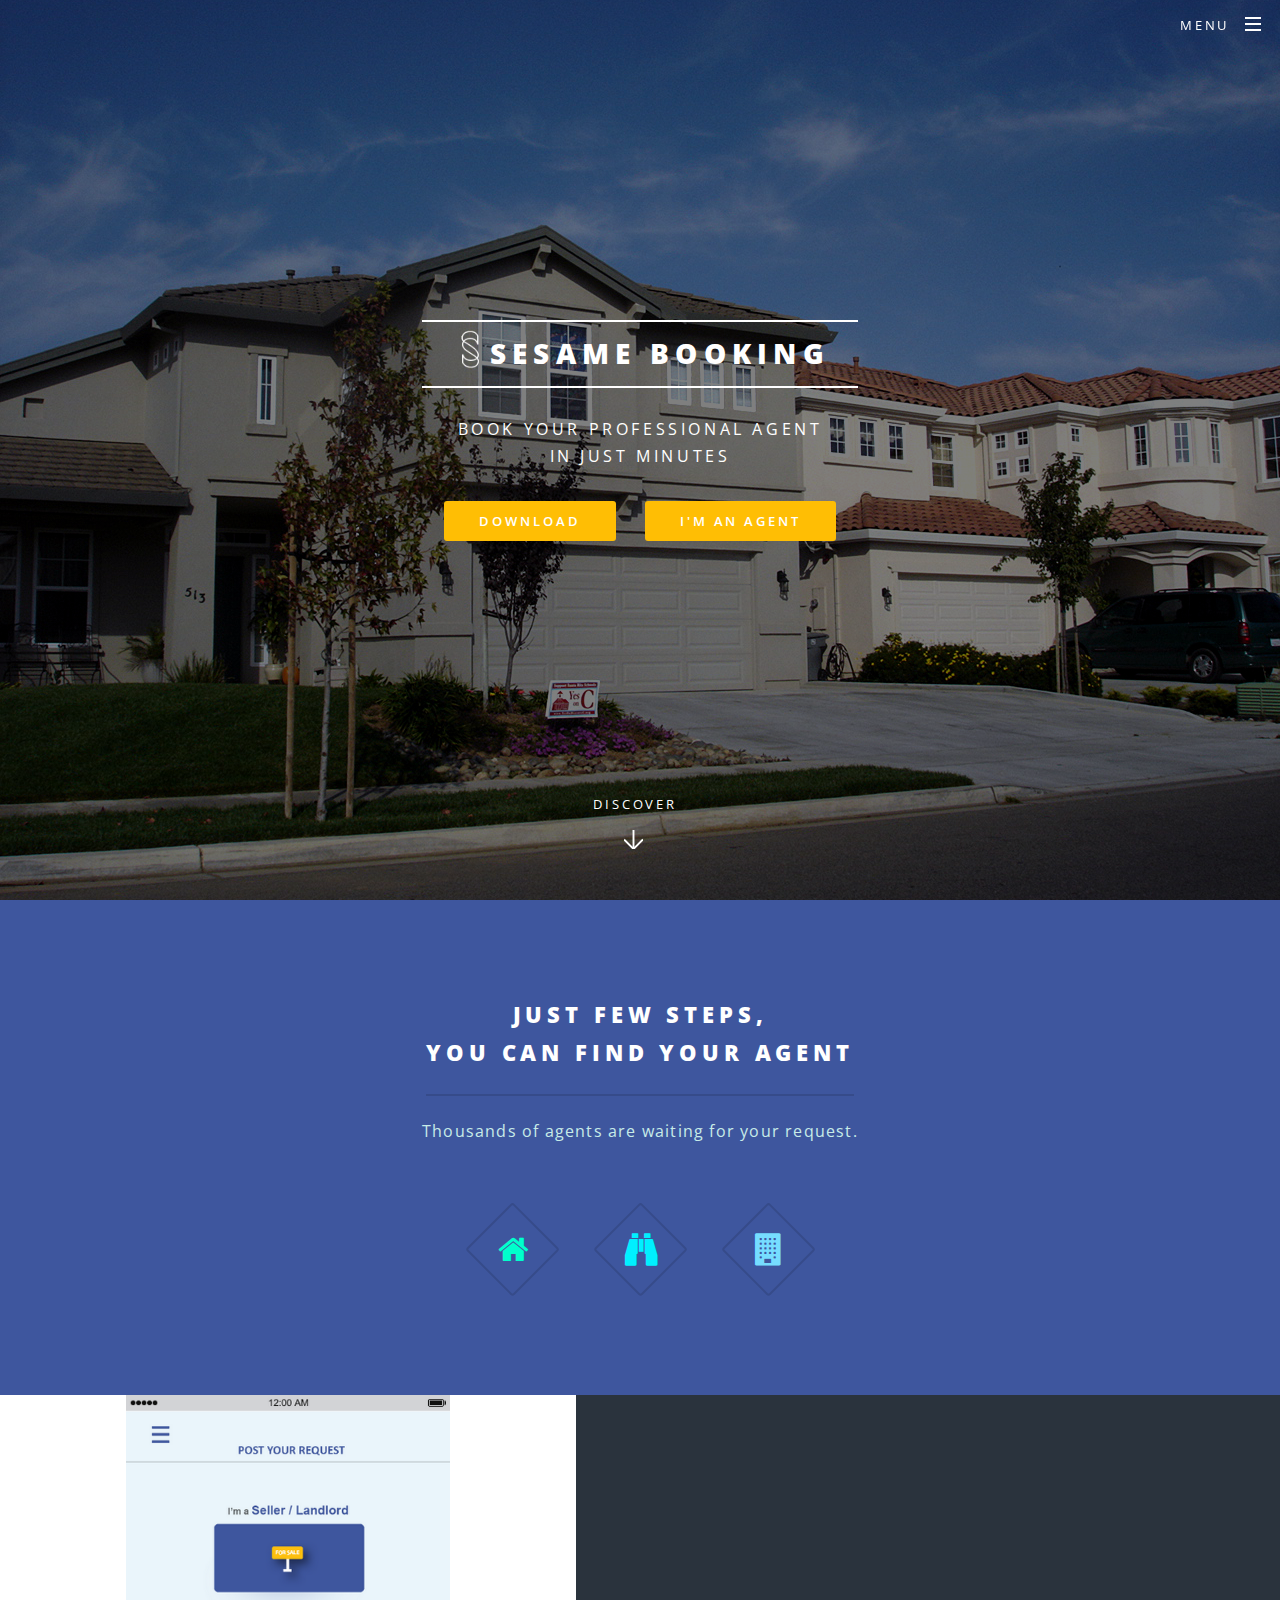
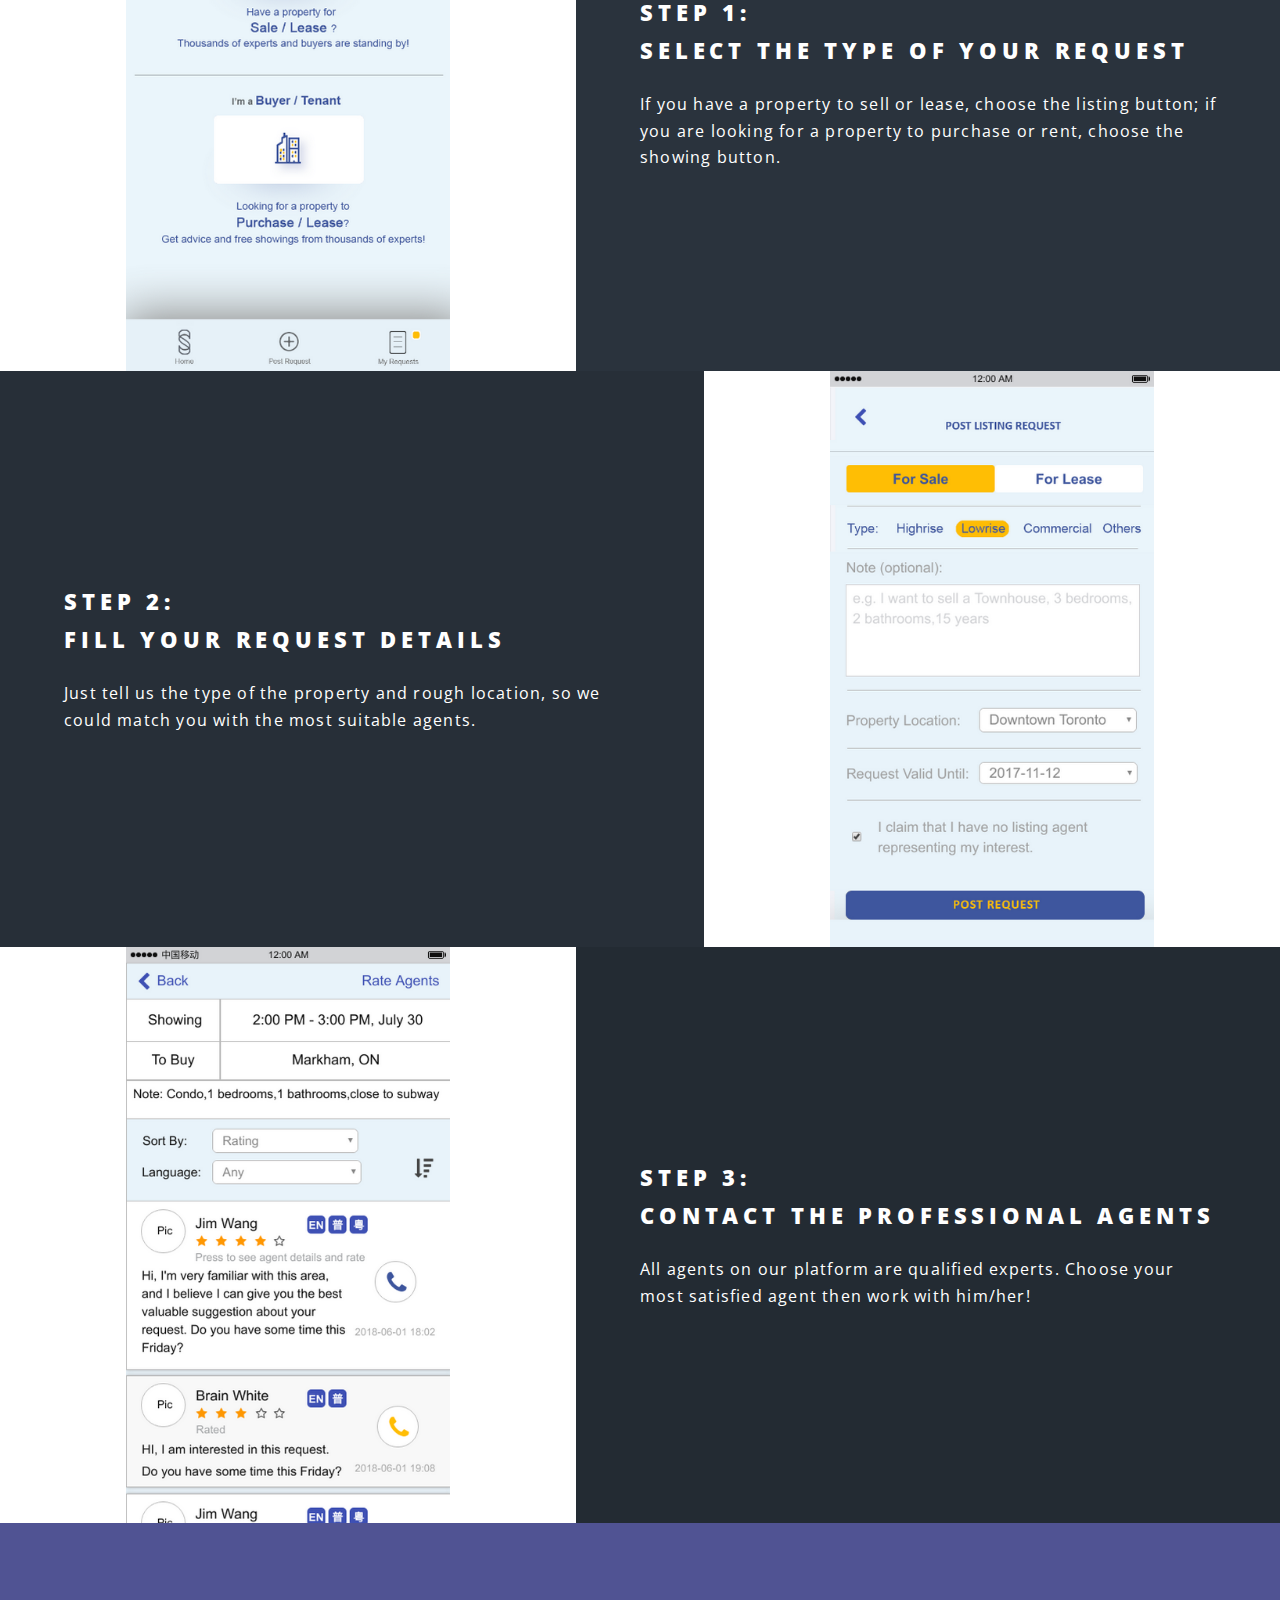
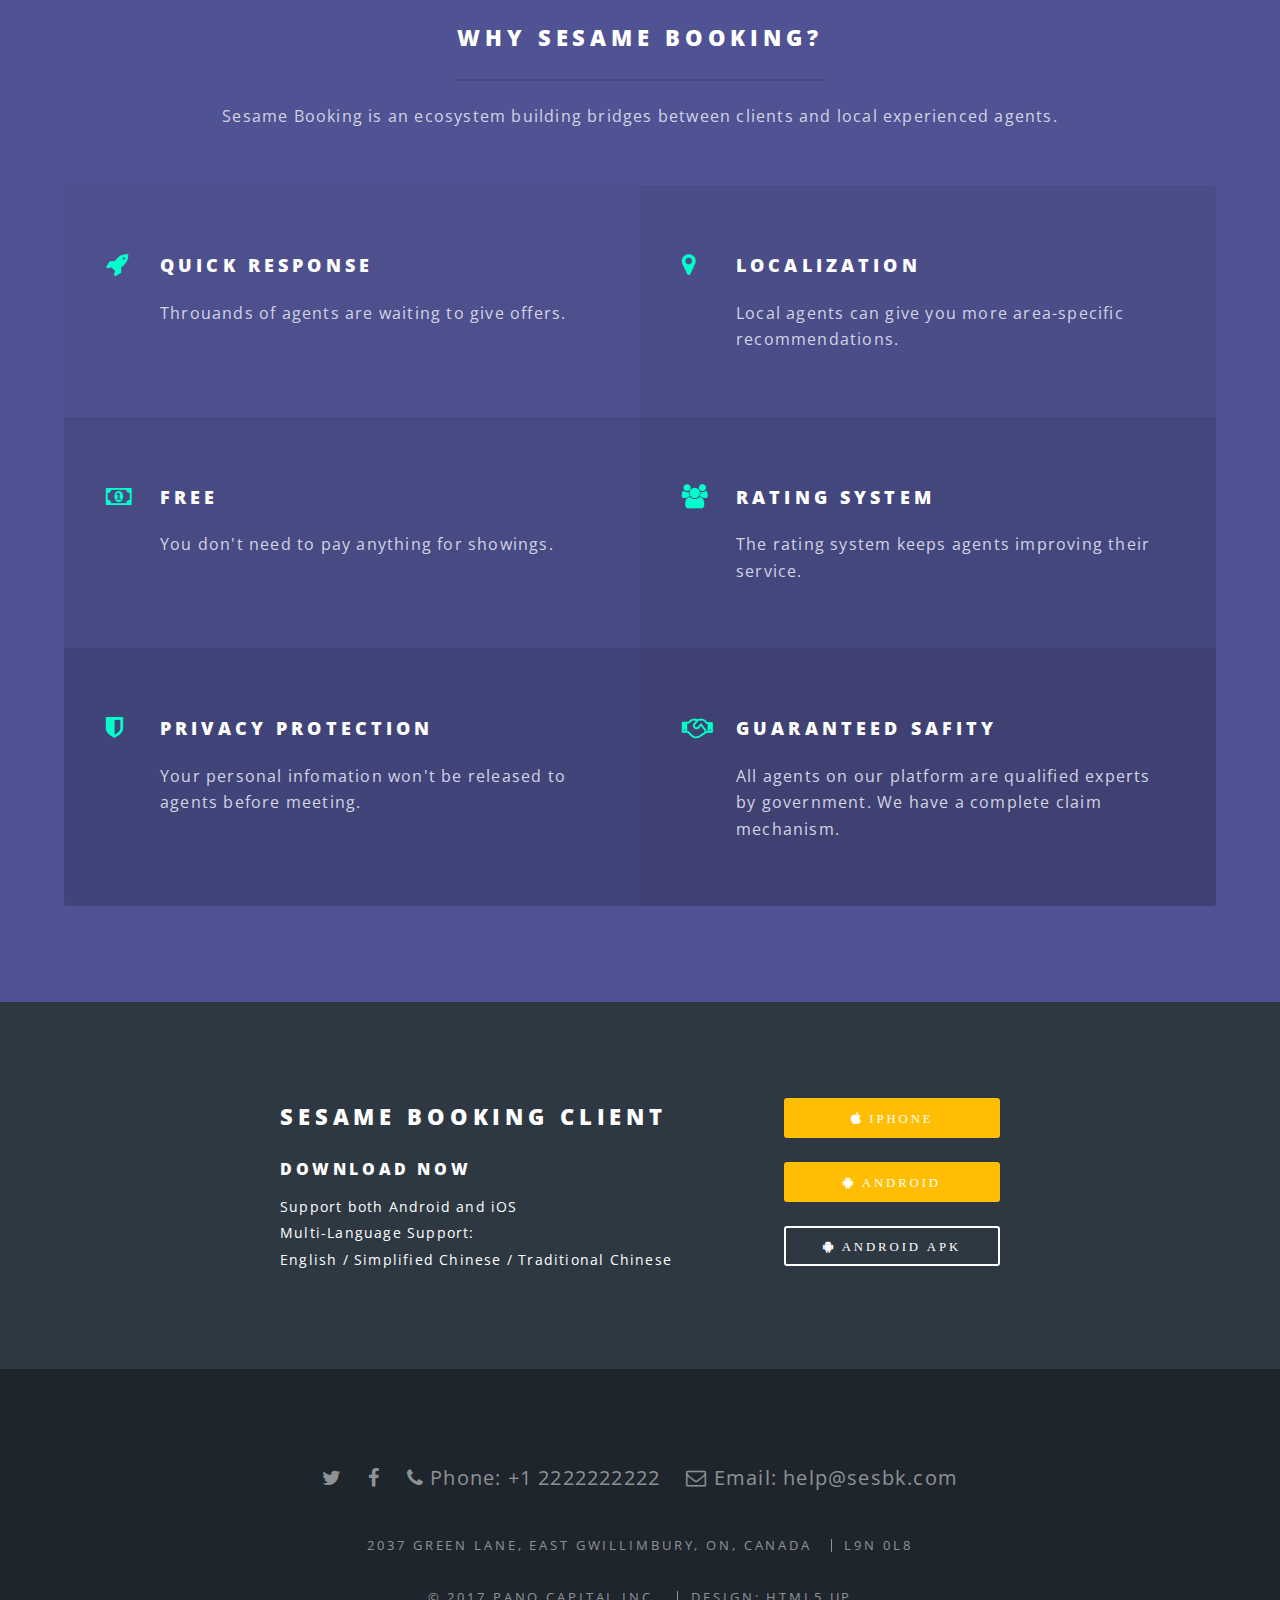
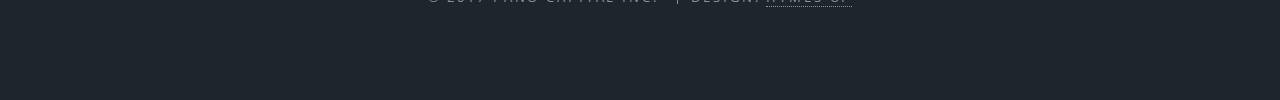
==== commit 75891e37: "edit color" ====
--- a/index.html
+++ b/index.html
@@ -7,7 +7,7 @@
 <html>
 
 <head>
-	<title>Sesame Booking</title>
+	<title>Sesame Booking - Help</title>
 	<meta charset="utf-8" />
 	<meta name="viewport" content="width=device-width, initial-scale=1" />
 	<!--[if lte IE 8]><script src="assets/js/ie/html5shiv.js"></script><![endif]-->
@@ -39,16 +39,16 @@
 									<a href="index.html">Home</a>
 								</li>
 								<li>
-									<a href="#cta">Agent</a>
-								</li>
-								<li>
-									<a href="#cta">Client Download</a>
-								</li>
-								<li>
-									<a href="#cta">Agent Download</a>
-								</li>
-								<li>
-									<a href="elements.html">Help</a>
+									<a href="agent.html">Agent</a>
+								</li>
+								<li>
+									<a href="index.html#cta">Client Download</a>
+								</li>
+								<li>
+									<a href="agent.html#cta">Agent Download</a>
+								</li>
+								<li>
+									<a href="help.html">Help</a>
 								</li>
 							</ul>
 						</div>
@@ -61,7 +61,8 @@
 		<section id="banner">
 			<div class="inner">
 				<h2>
-					<img src="images/icon.png" width="40" height="40" style="vertical-align:middle" /> Sesame Booking</h2>
+					<img src="images/icon.png" width="40" height="40" style="float:left" /> 
+					Sesame Booking</h2>
 				<p>Book your professional agent
 					<br/>in just minutes</p>
 				<ul class="actions">
@@ -69,7 +70,7 @@
 						<a href="#cta" class="button special">Download</a>
 					</li>
 					<li>
-						<a href="elements.html" class="button special">I'm an Agent</a>
+						<a href="agent.html" class="button special">I'm an Agent</a>
 					</li>
 				</ul>
 			</div>
--- a/assets/css/main.css
+++ b/assets/css/main.css
@@ -2308,7 +2308,7 @@
 		input[type="button"].special,
 		button.special,
 		.button.special {
-			background-color: #ed4933;
+			background-color: #ffbe04;
 			box-shadow: none !important;
 			color: #ffffff !important;
 		}
@@ -2318,7 +2318,7 @@
 			input[type="button"].special:hover,
 			button.special:hover,
 			.button.special:hover {
-				background-color: #ef5e4a !important;
+				background-color: #f8cf5e !important;
 			}
 
 			input[type="submit"].special:active,
@@ -2326,7 +2326,7 @@
 			input[type="button"].special:active,
 			button.special:active,
 			.button.special:active {
-				background-color: #eb341c !important;
+				background-color: #eeb20c !important;
 			}
 
 		input[type="submit"].disabled, input[type="submit"]:disabled,
@@ -2641,7 +2641,7 @@
 		}
 
 		.wrapper.style1 {
-			background-color: #21b2a6;
+			background-color: #3e569e;
 			color: #c7ebe8;
 		}
 
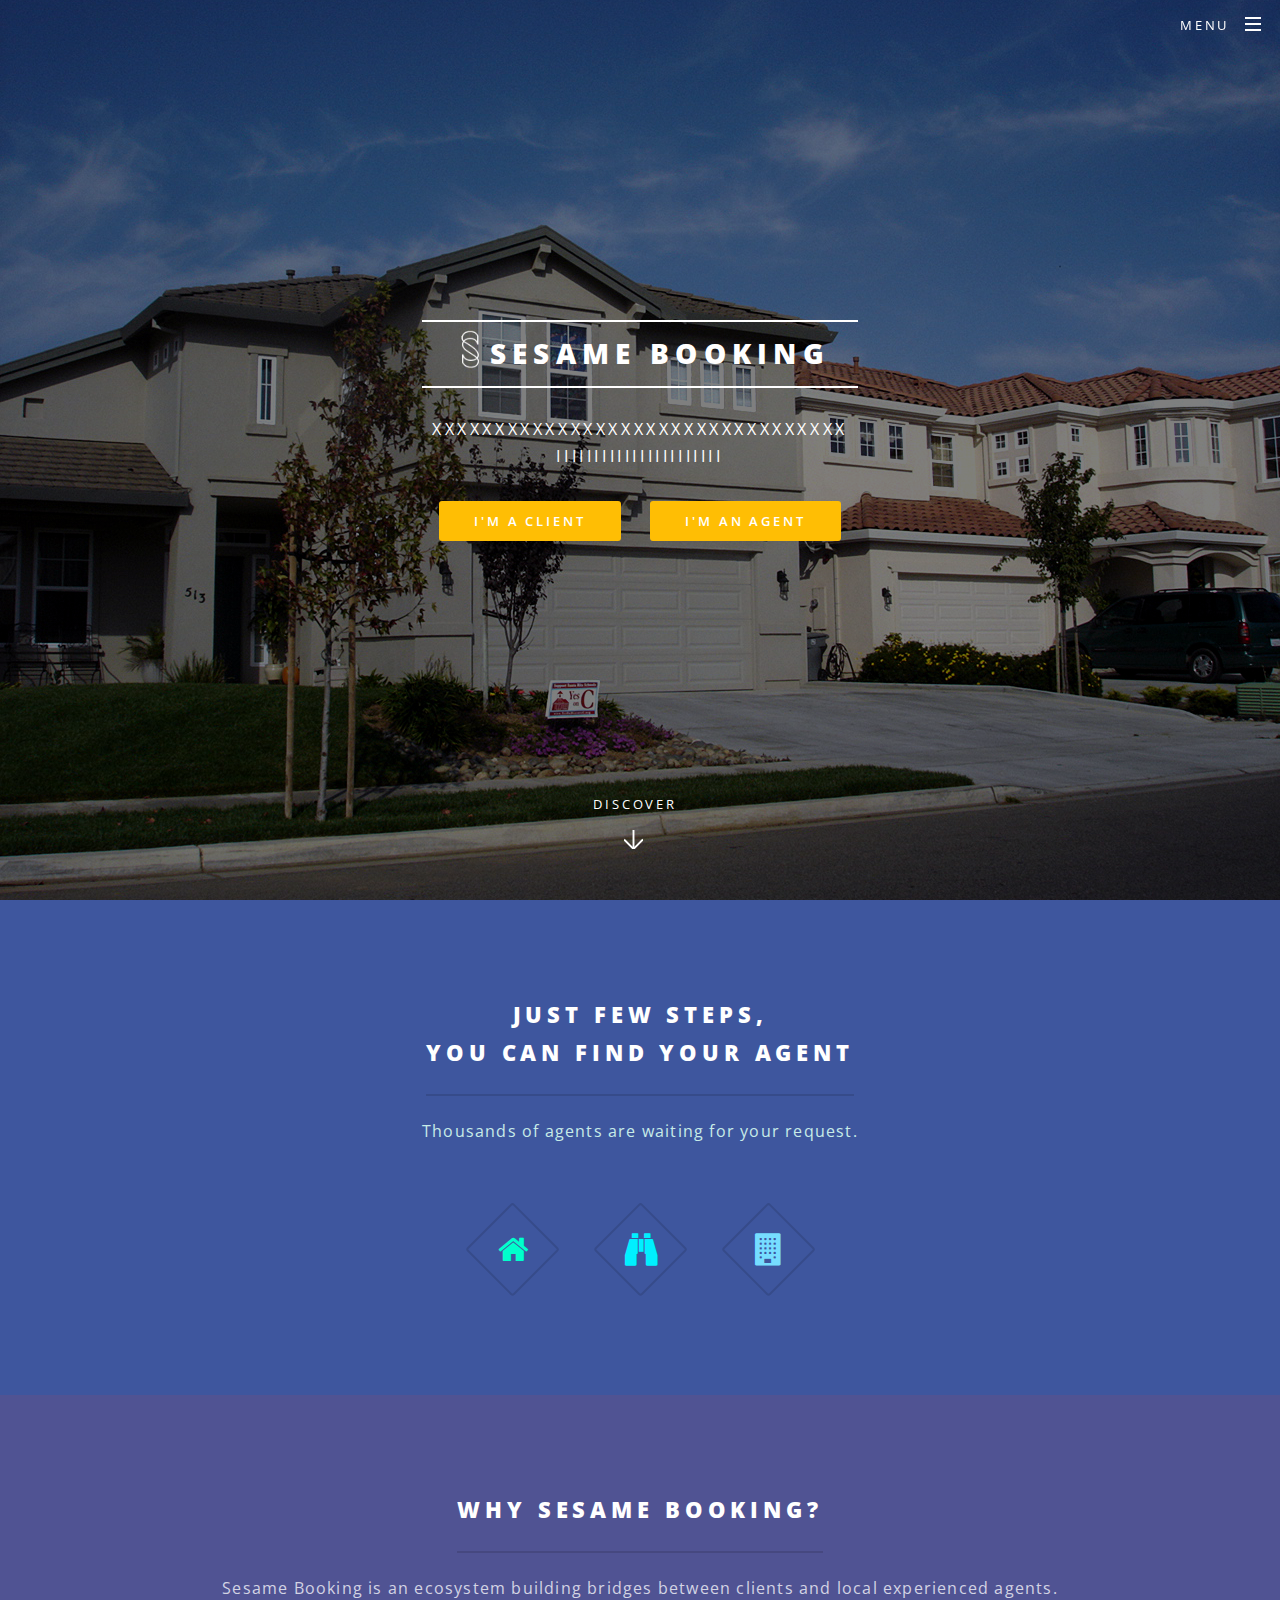
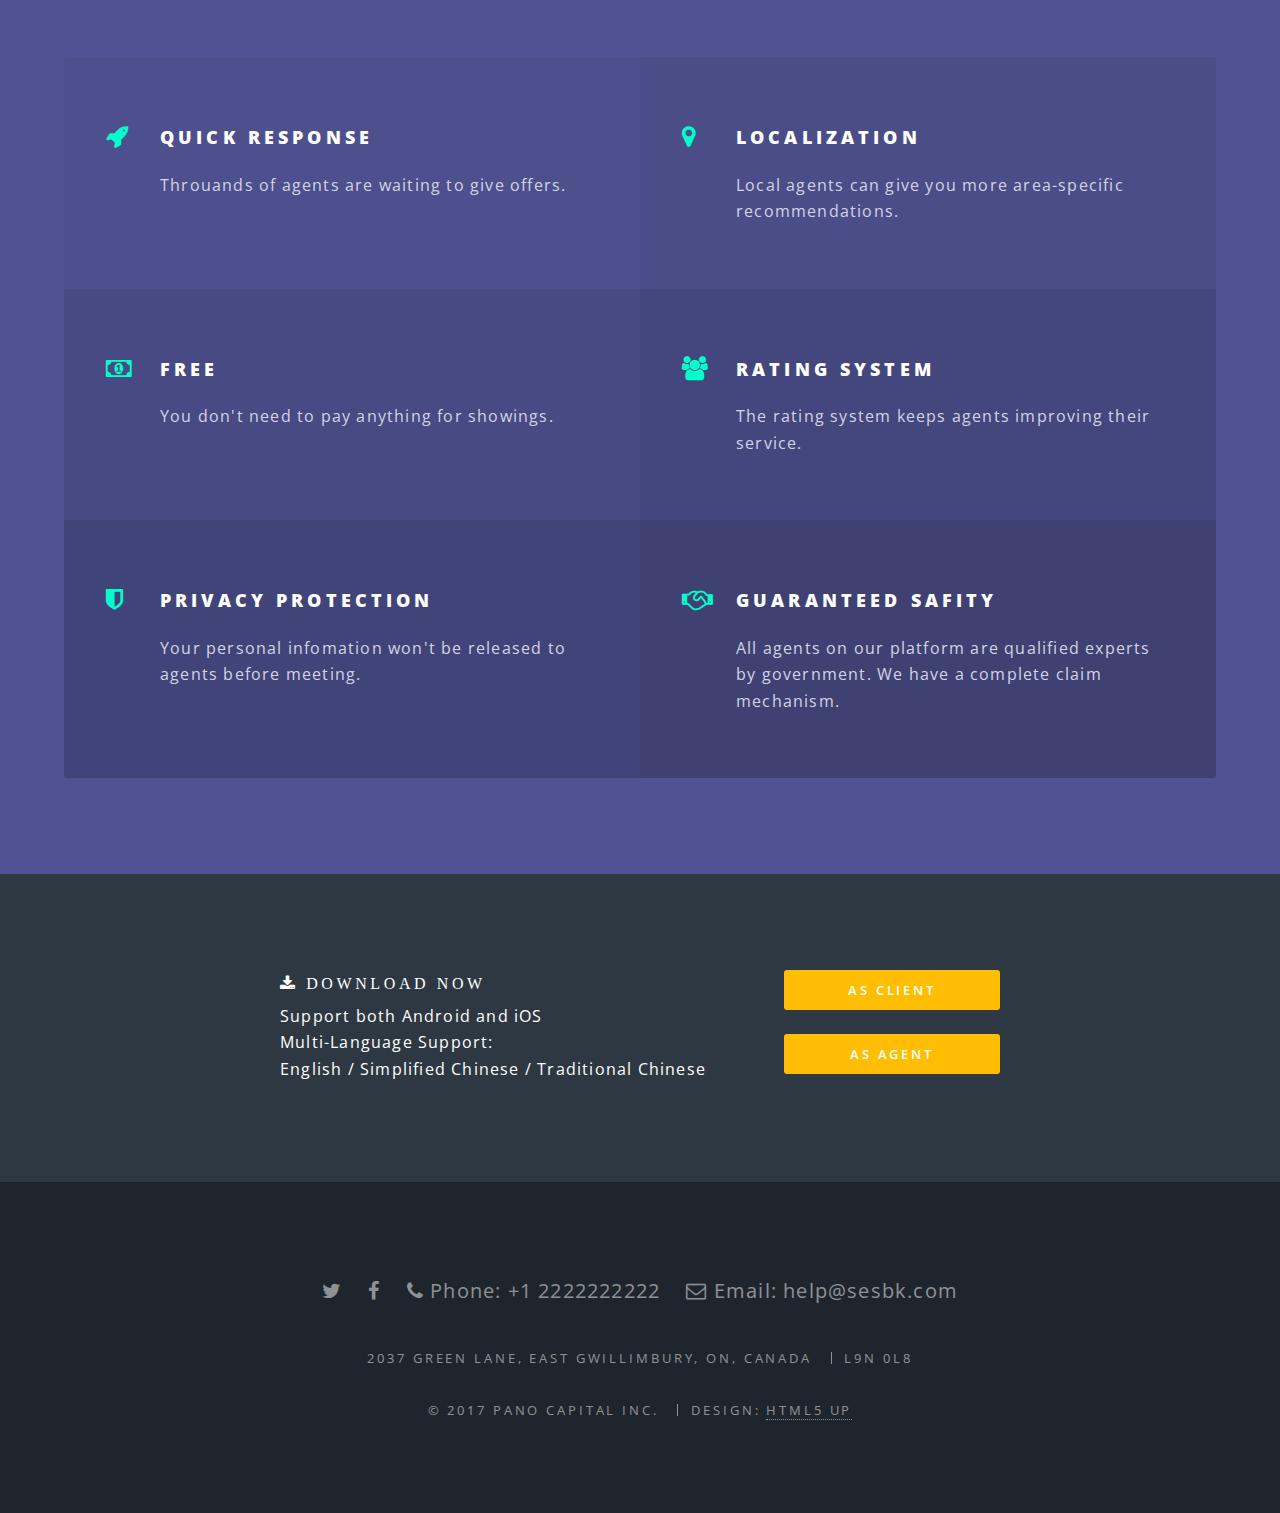
==== commit 53700ef2: "add client" ====
--- a/index.html
+++ b/index.html
@@ -7,7 +7,7 @@
 <html>
 
 <head>
-	<title>Sesame Booking - Help</title>
+	<title>Sesame Booking</title>
 	<meta charset="utf-8" />
 	<meta name="viewport" content="width=device-width, initial-scale=1" />
 	<!--[if lte IE 8]><script src="assets/js/ie/html5shiv.js"></script><![endif]-->
@@ -39,16 +39,23 @@
 									<a href="index.html">Home</a>
 								</li>
 								<li>
+									<a href="client.html">Client</a>
+								</li>
+								<li>
 									<a href="agent.html">Agent</a>
 								</li>
 								<li>
-									<a href="index.html#cta">Client Download</a>
+									<a href="client.html#cta">Client Download</a>
 								</li>
 								<li>
 									<a href="agent.html#cta">Agent Download</a>
 								</li>
 								<li>
 									<a href="help.html">Help</a>
+								</li>
+								<li> </li>
+								<li>
+									<a href="http://panohomes.com/">Visite our brokerage</a>
 								</li>
 							</ul>
 						</div>
@@ -61,13 +68,12 @@
 		<section id="banner">
 			<div class="inner">
 				<h2>
-					<img src="images/icon.png" width="40" height="40" style="float:left" /> 
-					Sesame Booking</h2>
-				<p>Book your professional agent
-					<br/>in just minutes</p>
+					<img src="images/icon.png" width="40" height="40" style="float:left" /> Sesame Booking</h2>
+				<p>Xxxxxxxxxxxxxxxxxxxxxxxxxxxxxxxxx
+					<br/>iiiiiiiiiiiiiiiiiiiiii</p>
 				<ul class="actions">
 					<li>
-						<a href="#cta" class="button special">Download</a>
+						<a href="client.html" class="button special">I'm a Client</a>
 					</li>
 					<li>
 						<a href="agent.html" class="button special">I'm an Agent</a>
@@ -104,42 +110,7 @@
 			</div>
 		</section>
 
-		<section id="two" class="wrapper alt style2">
-			<section class="spotlight">
-				<div class="image">
-					<img src="images/c1.png" alt="" />
-				</div>
-				<div class="content">
-					<h2>STEP 1:
-						<br/> Select the type of your request</h2>
-					<p>If you have a property to sell or lease, choose the listing button; if you are looking for a property to purchase or
-						rent, choose the showing button.
-					</p>
-				</div>
-			</section>
-			<section class="spotlight">
-				<div class="image">
-					<img src="images/c2.png" alt="" />
-				</div>
-				<div class="content">
-					<h2>STEP 2:
-						<br/> Fill your request details</h2>
-					<p>Just tell us the type of the property and rough location, so we could match you with the most suitable agents.</p>
-				</div>
-			</section>
-			<section class="spotlight">
-				<div class="image">
-					<img src="images/c3.png" alt="" />
-				</div>
-				<div class="content">
-					<h2>STEP 3:
-						<br /> Contact the professional agents</h2>
-					<p>All agents on our platform are qualified experts. Choose your most satisfied agent then work with him/her!</p>
-				</div>
-			</section>
-		</section>
-
-		<section id="three" class="wrapper style3 special">
+		<section id="two" class="wrapper style3 special">
 			<div class="inner">
 				<header class="major">
 					<h2>Why Sesame Booking?</h2>
@@ -178,8 +149,7 @@
 		<section id="cta" class="wrapper style4">
 			<div class="inner">
 				<header>
-					<h2>Sesame Booking Client</h2>
-					<h4>Download Now</h4>
+					<h2 class="fa fa-download" aria-hidden="true"> Download Now</h2>
 					<p>
 						Support both Android and iOS
 						<br/> Multi-Language Support:
@@ -187,18 +157,15 @@
 				</header>
 				<ul class="actions vertical">
 					<li>
-						<a href="#" class="button fit special">
-							<i class="fa fa-apple"> iPhone</i>
+						<a href="client.html#cta" class="button fit special">
+							As Client
+							</i>
 						</a>
 					</li>
 					<li>
-						<a href="#" class="button fit special">
-							<i class="fa fa-android"> Android</i>
-						</a>
-					</li>
-					<li>
-						<a href="#" class="button fit">
-							<i class="fa fa-android"> Android APK</i>
+						<a href="agent.html#cta" class="button fit special">
+							As Agent
+							</i>
 						</a>
 					</li>
 				</ul>
